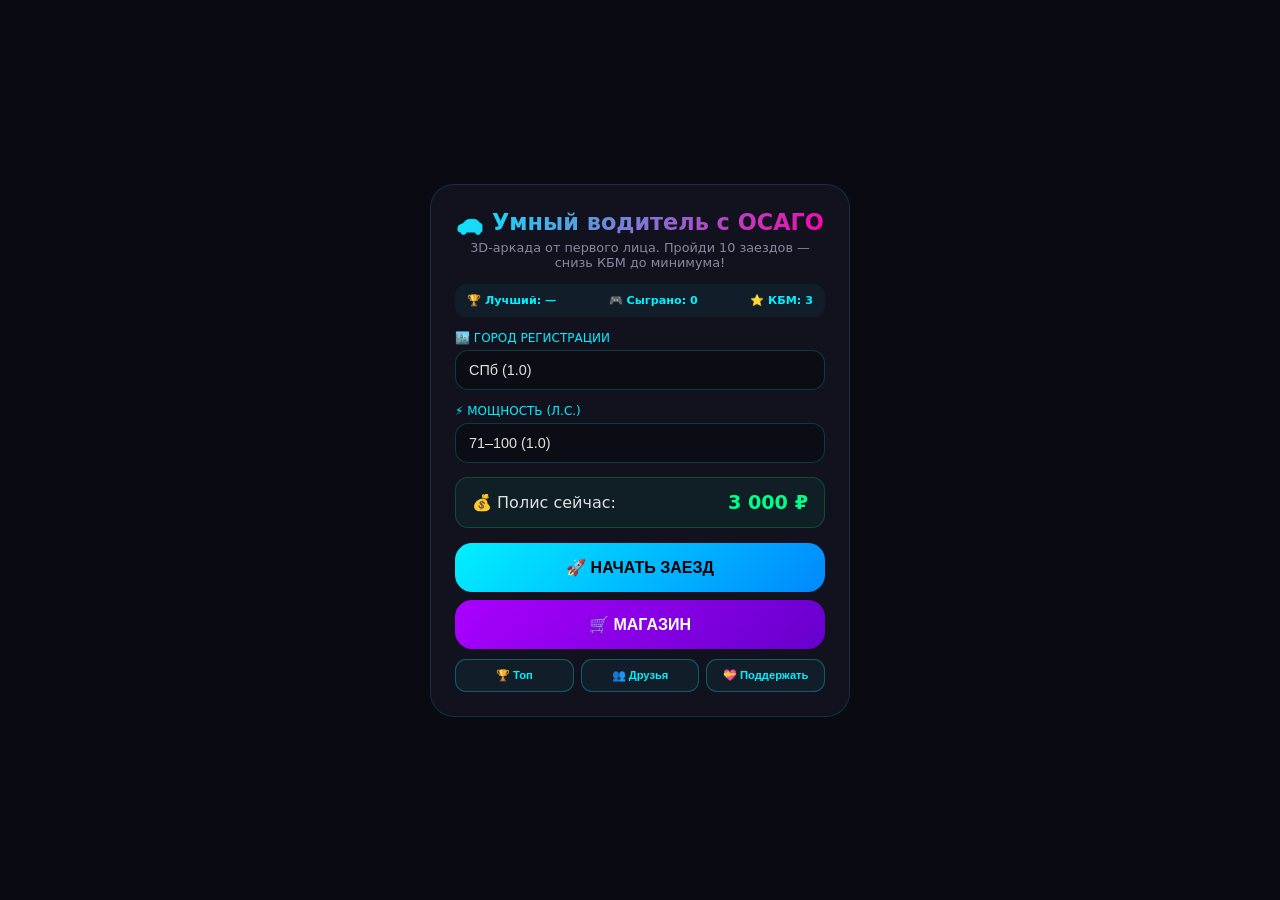
==== index.html @ 41142e30 "Add files via upload" ====
<!DOCTYPE html>
<html lang="ru">
<head>
<meta charset="UTF-8">
<meta name="viewport" content="width=device-width, initial-scale=1.0, maximum-scale=1.0, user-scalable=no">
<meta name="description" content="Умный водитель с ОСАГО — 3D-аркада про вождение. Снизь КБМ до минимума за 10 заездов!">
<meta name="theme-color" content="#0a0a12">
<title>Умный водитель с ОСАГО</title>

<!-- YaGames SDK -->
<script src="https://yandex.ru/games/sdk/v2"></script>

<style>
* { margin:0; padding:0; box-sizing:border-box; -webkit-tap-highlight-color:transparent; }
html, body { width:100%; height:100%; overflow:hidden; background:#0a0a12; color:#e0e0e0; font-family:'Segoe UI',system-ui,sans-serif; touch-action:none; user-select:none; }
.screen { position:fixed; top:0; left:0; width:100%; height:100%; display:none; flex-direction:column; align-items:center; justify-content:center; padding:20px; z-index:1; }
.screen.active { display:flex; }

/* Загрузка */
#screen-loading { background:#0a0a12; z-index:999; }
.load-box { text-align:center; }
.load-car { font-size:4rem; margin-bottom:15px; animation:carBounce 1s ease infinite; }
@keyframes carBounce { 0%,100%{transform:translateY(0);} 50%{transform:translateY(-15px);} }
.load-box h2 { font-size:1.5rem; margin-bottom:20px; background:linear-gradient(135deg,#00f0ff,#ff00aa); -webkit-background-clip:text; -webkit-text-fill-color:transparent; }
.load-bar { width:220px; height:4px; background:rgba(255,255,255,0.1); border-radius:2px; margin:0 auto 12px; overflow:hidden; }
.load-fill { width:0%; height:100%; background:linear-gradient(90deg,#00f0ff,#ff00aa); border-radius:2px; animation:loadFill 2s ease forwards; }
@keyframes loadFill { to { width:100%; } }

/* Форма */
.form-box { width:100%; max-width:420px; background:#12121f; border-radius:24px; padding:24px; border:1px solid rgba(0,240,255,0.15); }
.form-box h1 { font-size:1.4rem; text-align:center; margin-bottom:4px; background:linear-gradient(135deg,#00f0ff,#ff00aa); -webkit-background-clip:text; -webkit-text-fill-color:transparent; }
.form-sub { text-align:center; color:#8888a0; font-size:0.8rem; margin-bottom:14px; }
.stats-row { display:flex; justify-content:space-between; padding:10px 12px; background:rgba(0,240,255,0.05); border-radius:12px; margin-bottom:14px; font-size:0.7rem; color:#8888a0; }
.stats-row span { color:#00f0ff; font-weight:600; }
.input-group { margin-bottom:14px; }
.input-group label { display:block; font-size:0.75rem; color:#00f0ff; margin-bottom:5px; font-weight:500; text-transform:uppercase; }
.input-group select { width:100%; padding:11px 13px; border-radius:13px; border:1px solid rgba(0,240,255,0.2); background:rgba(0,0,0,0.3); color:#e0e0e0; font-size:0.9rem; outline:none; appearance:none; cursor:pointer; }
.input-group select:focus { border-color:#00f0ff; box-shadow:0 0 12px rgba(0,240,255,0.15); }
.price-box { display:flex; justify-content:space-between; align-items:center; padding:13px 16px; background:rgba(0,255,136,0.06); border:1px solid rgba(0,255,136,0.2); border-radius:13px; margin-bottom:15px; }
#preview-price { font-size:1.2rem; font-weight:700; color:#00ff88; }
.btn-cyber { width:100%; padding:15px 18px; border:none; border-radius:17px; background:linear-gradient(135deg,#00f0ff,#0088ff); color:#000; font-size:1rem; font-weight:700; text-transform:uppercase; cursor:pointer; transition:transform 0.2s,box-shadow 0.2s; }
.btn-cyber:hover { transform:translateY(-2px); box-shadow:0 8px 25px rgba(0,240,255,0.3); }
.btn-cyber:active { transform:translateY(0); }
.btn-sec { background:linear-gradient(135deg,#aa00ff,#6600cc) !important; color:#fff !important; margin-top:8px; }
.btn-pink { background:linear-gradient(135deg,#ff00aa,#cc0088) !important; color:#fff !important; margin-top:8px; }
.btn-green { background:linear-gradient(135deg,#00ff88,#008844) !important; color:#000 !important; margin-top:8px; }
.form-btns { display:flex; gap:7px; margin-top:10px; }
.btn-sm { flex:1; padding:9px 10px; border:1px solid rgba(0,240,255,0.3); border-radius:11px; background:rgba(0,240,255,0.05); color:#00f0ff; font-size:0.7rem; font-weight:600; cursor:pointer; }

/* Игра */
#screen-game { padding:0; justify-content:flex-start; background:#0a0a12; }
#game-canvas { position:absolute; top:0; left:0; width:100%; height:100%; z-index:1; }
.hud { position:absolute; top:0; left:0; width:100%; height:100%; z-index:10; pointer-events:none; }
.hud-top { position:absolute; top:0; left:0; width:100%; display:flex; justify-content:space-around; padding:10px 5px; background:rgba(10,10,18,0.85); border-bottom:1px solid rgba(0,240,255,0.15); pointer-events:auto; }
.hud-item { display:flex; flex-direction:column; align-items:center; gap:2px; }
.hud-label { font-size:0.55rem; color:#8888a0; text-transform:uppercase; }
.hud-value { font-size:0.95rem; font-weight:700; color:#00f0ff; }
.hud-value.danger { color:#ff3333; animation:pulseRed 1s ease infinite; }
.hud-value.warning { color:#ff8800; }
@keyframes pulseRed { 0%,100%{opacity:1;} 50%{opacity:0.6;} }

/* Руль */
#steering-wheel { position:absolute; bottom:10px; left:50%; transform:translateX(-50%); width:170px; height:170px; z-index:15; pointer-events:none; filter:drop-shadow(0 4px 15px rgba(0,0,0,0.7)); transition:transform 0.15s ease-out; }
@media (max-height:700px) { #steering-wheel { width:130px; height:130px; bottom:5px; } }
@media (max-height:600px) { #steering-wheel { width:100px; height:100px; bottom:2px; } }

.touch-zone { position:absolute; top:0; width:50%; height:100%; z-index:12; cursor:pointer; }
#touch-left { left:0; }
#touch-right { right:0; }

/* Мобильное управление газ/тормоз */
.mobile-controls { position:absolute; bottom:20px; width:100%; display:flex; justify-content:space-between; padding:0 20px; z-index:14; pointer-events:none; }
.mobile-btn { width:80px; height:80px; border-radius:50%; background:rgba(0,240,255,0.15); border:2px solid rgba(0,240,255,0.4); color:#00f0ff; font-size:2rem; display:flex; align-items:center; justify-content:center; pointer-events:auto; user-select:none; }
.mobile-btn:active { background:rgba(0,240,255,0.3); transform:scale(0.95); }
#btn-brake { border-color:rgba(255,51,51,0.4); color:#ff3333; background:rgba(255,51,51,0.15); }
#btn-brake:active { background:rgba(255,51,51,0.3); }
@media (min-width:768px) { .mobile-controls { display:none; } }

/* Пауза */
.pause-box { width:100%; max-width:300px; background:#12121f; border-radius:24px; padding:36px 28px; text-align:center; border:1px solid rgba(0,240,255,0.2); }
.pause-box h2 { font-size:1.8rem; color:#ffee00; margin-bottom:8px; }
.pause-box p { color:#8888a0; margin-bottom:24px; font-size:0.9rem; }

/* Результат */
#screen-result { padding:16px; overflow-y:auto; -webkit-overflow-scrolling:touch; }
.result-box { width:100%; max-width:420px; text-align:center; padding-bottom:20px; }
.result-box h2 { font-size:1.5rem; margin-bottom:14px; background:linear-gradient(135deg,#00f0ff,#00ff88); -webkit-background-clip:text; -webkit-text-fill-color:transparent; }
.result-card { background:#12121f; border:1px solid rgba(0,240,255,0.12); border-radius:17px; padding:16px; margin-bottom:14px; }
.result-row { display:flex; justify-content:space-between; padding:9px 0; border-bottom:1px solid rgba(255,255,255,0.04); font-size:0.88rem; }
.result-row:last-child { border-bottom:none; }
.result-row.hl { background:rgba(0,255,136,0.06); margin:5px -8px; padding:11px 8px; border-radius:9px; font-weight:700; }
.result-msg { color:#8888a0; margin-bottom:18px; line-height:1.5; font-size:0.88rem; }

/* Оверлей аварии */
#crash-overlay { position:fixed; top:0; left:0; width:100%; height:100%; background:rgba(255,0,0,0.25); display:none; align-items:center; justify-content:center; z-index:100; animation:crashFlash 0.4s ease; }
#crash-overlay.active { display:flex; }
@keyframes crashFlash { 0%{background:rgba(255,0,0,0.6);} 100%{background:rgba(255,0,0,0.25);} }
.crash-box { background:#12121f; border:2px solid #ff3333; border-radius:24px; padding:26px 34px; text-align:center; }
.crash-icon { font-size:3.5rem; display:block; margin-bottom:8px; }

/* Магазин */
.shop-box { width:100%; max-width:440px; background:#12121f; border-radius:24px; padding:22px; border:1px solid rgba(0,240,255,0.15); }
.shop-box h2 { font-size:1.3rem; text-align:center; margin-bottom:14px; color:#00f0ff; }
.shop-item { display:flex; align-items:center; gap:12px; padding:11px; background:rgba(255,255,255,0.03); border-radius:13px; margin-bottom:9px; border:1px solid rgba(255,255,255,0.05); }
.shop-item-icon { font-size:1.8rem; }
.shop-item-info { flex:1; }
.shop-item-name { font-weight:600; font-size:0.9rem; }
.shop-item-desc { font-size:0.72rem; color:#8888a0; margin-top:2px; }
.shop-item-price { font-weight:700; color:#00ff88; font-size:0.95rem; white-space:nowrap; }

/* Карточка тачки с фото */
.car-card { background:rgba(255,255,255,0.03); border-radius:16px; padding:14px; margin-bottom:12px; border:1px solid rgba(255,255,255,0.06); }
.car-card h3 { font-size:1rem; margin-bottom:8px; color:#00f0ff; }
.car-photos { display:flex; gap:6px; margin-bottom:10px; overflow-x:auto; }
.car-photo { width:80px; height:55px; background:#1a1a2e; border-radius:8px; object-fit:cover; border:1px solid rgba(0,240,255,0.15); flex-shrink:0; }
.car-photo.placeholder { display:flex; align-items:center; justify-content:center; color:#555; font-size:0.6rem; text-align:center; padding:4px; }
.car-buy-row { display:flex; justify-content:space-between; align-items:center; }
.car-price { font-weight:700; color:#00ff88; font-size:1.1rem; }

/* VIP */
.vip-banner { background:linear-gradient(135deg,rgba(255,215,0,0.1),rgba(255,0,170,0.1)); border:1px solid rgba(255,215,0,0.3); border-radius:14px; padding:14px; margin-bottom:12px; text-align:center; }
.vip-banner h3 { color:#ffd700; font-size:1.1rem; margin-bottom:4px; }
.vip-banner p { color:#8888a0; font-size:0.75rem; margin-bottom:10px; }
.vip-price { font-size:1.3rem; font-weight:700; color:#ffd700; }

/* Toast */
@keyframes toastIn { from{opacity:0;transform:translateX(-50%) translateY(20px);} to{opacity:1;transform:translateX(-50%) translateY(0);} }
</style>
</head>
<body>

<!-- Загрузка -->
<div id="screen-loading" class="screen active">
  <div class="load-box">
    <div class="load-car">🚗</div>
    <h2>Умный водитель с ОСАГО</h2>
    <div class="load-bar"><div class="load-fill"></div></div>
    <div style="color:#8888a0;font-size:0.85rem;">Загрузка 3D-движка...</div>
  </div>
</div>

<!-- Форма -->
<div id="screen-form" class="screen">
  <div class="form-box">
    <h1>🚗 Умный водитель с ОСАГО</h1>
    <p class="form-sub">3D-аркада от первого лица. Пройди 10 заездов — снизь КБМ до минимума!</p>
    <div class="stats-row">
      <span>🏆 Лучший: <span id="stat-best">—</span></span>
      <span>🎮 Сыграно: <span id="stat-games">0</span></span>
      <span>⭐ КБМ: <span id="stat-kbm">3</span></span>
    </div>
    <div class="input-group">
      <label>🏙️ Город регистрации</label>
      <select id="city"><option value="0.8">Москва (0.8)</option><option value="1.0" selected>СПб (1.0)</option><option value="1.2">Екб (1.2)</option><option value="1.5">Другой (1.5)</option></select>
    </div>
    <div class="input-group">
      <label>⚡ Мощность (л.с.)</label>
      <select id="power"><option value="0.6">до 50 (0.6)</option><option value="0.9">51–70 (0.9)</option><option value="1.0" selected>71–100 (1.0)</option><option value="1.2">101–150 (1.2)</option><option value="1.6">200+ (1.6)</option></select>
    </div>
    <div class="price-box"><span>💰 Полис сейчас:</span><span id="preview-price">—</span></div>
    <button id="btn-start" class="btn-cyber">🚀 Начать заезд</button>
    <button id="btn-shop" class="btn-cyber btn-sec">🛒 Магазин</button>
    <div class="form-btns">
      <button id="btn-leaderboard" class="btn-sm">🏆 Топ</button>
      <button id="btn-invite" class="btn-sm">👥 Друзья</button>
      <button id="btn-donate" class="btn-sm">💝 Поддержать</button>
    </div>
  </div>
</div>

<!-- Игра -->
<div id="screen-game" class="screen">
  <canvas id="game-canvas"></canvas>
  <div class="hud">
    <div class="hud-top">
      <div class="hud-item"><span class="hud-label">Полис</span><span id="hud-price" class="hud-value">—</span></div>
      <div class="hud-item"><span class="hud-label">Аварии</span><span id="hud-crashes" class="hud-value">0</span></div>
      <div class="hud-item"><span class="hud-label">Класс</span><span id="hud-class" class="hud-value">3</span></div>
      <div class="hud-item"><span class="hud-label">Заезд</span><span id="hud-lap" class="hud-value">1/10</span></div>
      <div class="hud-item"><span class="hud-label">До финиша</span><span id="hud-dist" class="hud-value">1000м</span></div>
    </div>
  </div>
  <svg id="steering-wheel" viewBox="0 0 200 200">
    <defs><filter id="wheelShadow" x="-20%" y="-20%" width="140%" height="140%"><feDropShadow dx="0" dy="4" stdDeviation="6" flood-color="#000" flood-opacity="0.6"/></filter></defs>
    <g id="wheel-group" transform="translate(100,100)">
      <circle cx="0" cy="0" r="90" fill="none" stroke="#1a1a2e" stroke-width="18" filter="url(#wheelShadow)"/>
      <circle cx="0" cy="0" r="90" fill="none" stroke="#2a2a3e" stroke-width="14"/>
      <circle cx="0" cy="0" r="90" fill="none" stroke="#3a3a4e" stroke-width="2" stroke-dasharray="8 6"/>
      <circle cx="0" cy="0" r="35" fill="#1a1a2e" stroke="#3a3a4e" stroke-width="2"/>
      <rect x="-6" y="-90" width="12" height="35" rx="4" fill="#ff3333"/>
      <rect x="-6" y="55" width="12" height="35" rx="4" fill="#00ff88"/>
      <line x1="0" y1="-55" x2="0" y2="-20" stroke="#555" stroke-width="3"/>
      <line x1="0" y1="20" x2="0" y2="55" stroke="#555" stroke-width="3"/>
      <circle cx="0" cy="0" r="8" fill="#00f0ff"/>
    </g>
  </svg>
  <div id="touch-left" class="touch-zone"></div>
  <div id="touch-right" class="touch-zone"></div>
  
  <!-- Мобильное управление газ/тормоз -->
  <div class="mobile-controls">
    <div id="btn-brake" class="mobile-btn">🛑</div>
    <div id="btn-gas" class="mobile-btn">🚀</div>
  </div>
</div>

<!-- Пауза -->
<div id="screen-pause" class="screen">
  <div class="pause-box">
    <h2>⏸️ Пауза</h2>
    <p>Заезд приостановлен</p>
    <button id="btn-resume" class="btn-cyber">▶ Продолжить</button>
    <button id="btn-quit" class="btn-cyber btn-sec">🏠 В меню</button>
  </div>
</div>

<!-- Результат -->
<div id="screen-result" class="screen">
  <div class="result-box">
    <h2>🏁 Заезд окончен!</h2>
    <div class="result-card">
      <div class="result-row"><span>Начальная стоимость:</span><span id="res-start">—</span></div>
      <div class="result-row"><span>Аварий:</span><span id="res-crashes">—</span></div>
      <div class="result-row"><span>Итоговый класс:</span><span id="res-class">—</span></div>
      <div class="result-row hl"><span>Итоговый полис:</span><span id="res-price">—</span></div>
      <div class="result-row"><span>Ранг:</span><span id="res-rank">—</span></div>
    </div>
    <p id="res-msg" class="result-msg"></p>
    <div class="result-card" style="margin-bottom:12px;">
      <div class="result-row"><span>🏆 Лучший результат:</span><span id="res-best">—</span></div>
      <div class="result-row"><span>🎮 Заездов всего:</span><span id="res-total">—</span></div>
      <div class="result-row"><span>⭐ Текущий КБМ:</span><span id="res-kbm">—</span></div>
    </div>
    <button id="btn-next" class="btn-cyber">🚀 Следующий заезд</button>
    <button id="btn-menu" class="btn-cyber btn-sec">🏠 В меню</button>
    <button id="btn-share" class="btn-cyber btn-pink">📤 Поделиться</button>
  </div>
</div>

<!-- Магазин -->
<div id="screen-shop" class="screen">
  <div class="shop-box">
    <h2>🛒 Магазин</h2>

    <!-- Бусты -->
    <div class="shop-item">
      <span class="shop-item-icon">🛡️</span>
      <div class="shop-item-info"><div class="shop-item-name">Безаварийный режим</div><div class="shop-item-desc">30 сек неуязвимости в начале заезда</div></div>
      <span class="shop-item-price">50₽</span>
    </div>
    <div class="shop-item">
      <span class="shop-item-icon">🔄</span>
      <div class="shop-item-info"><div class="shop-item-name">Второй шанс</div><div class="shop-item-desc">Отмени последнюю аварию без рекламы</div></div>
      <span class="shop-item-price">30₽</span>
    </div>

    <!-- Премиум-тачки -->
    <div class="car-card">
      <h3>🏎️ BMW M3 Competition</h3>
      <div class="car-photos">
        <img class="car-photo" src="cars/bmw-m3/side.jpg" alt="BMW сбоку" onerror="this.style.display='none';this.nextElementSibling.style.display='flex'">
        <div class="car-photo placeholder" style="display:none">Фото 1<br>сбоку</div>
        <img class="car-photo" src="cars/bmw-m3/rear.jpg" alt="BMW сзади" onerror="this.style.display='none';this.nextElementSibling.style.display='flex'">
        <div class="car-photo placeholder" style="display:none">Фото 2<br>сзади</div>
        <img class="car-photo" src="cars/bmw-m3/interior.jpg" alt="BMW салон" onerror="this.style.display='none';this.nextElementSibling.style.display='flex'">
        <div class="car-photo placeholder" style="display:none">Фото 3<br>салон</div>
        <img class="car-photo" src="cars/bmw-m3/dash.jpg" alt="BMW приборка" onerror="this.style.display='none';this.nextElementSibling.style.display='flex'">
        <div class="car-photo placeholder" style="display:none">Фото 4<br>приборка</div>
      </div>
      <div class="car-buy-row">
        <span style="color:#8888a0;font-size:0.75rem;">Спортивная приборка</span>
        <span class="car-price">30₽</span>
      </div>
    </div>

    <div class="car-card">
      <h3>🚙 Haval Jolion</h3>
      <div class="car-photos">
        <img class="car-photo" src="cars/haval-jolion/side.jpg" alt="Haval сбоку" onerror="this.style.display='none';this.nextElementSibling.style.display='flex'">
        <div class="car-photo placeholder" style="display:none">Фото 1<br>сбоку</div>
        <img class="car-photo" src="cars/haval-jolion/rear.jpg" alt="Haval сзади" onerror="this.style.display='none';this.nextElementSibling.style.display='flex'">
        <div class="car-photo placeholder" style="display:none">Фото 2<br>сзади</div>
        <img class="car-photo" src="cars/haval-jolion/interior.jpg" alt="Haval салон" onerror="this.style.display='none';this.nextElementSibling.style.display='flex'">
        <div class="car-photo placeholder" style="display:none">Фото 3<br>салон</div>
        <img class="car-photo" src="cars/haval-jolion/dash.jpg" alt="Haval приборка" onerror="this.style.display='none';this.nextElementSibling.style.display='flex'">
        <div class="car-photo placeholder" style="display:none">Фото 4<br>приборка</div>
      </div>
      <div class="car-buy-row">
        <span style="color:#8888a0;font-size:0.75rem;">Внедорожный стиль</span>
        <span class="car-price">60₽</span>
      </div>
    </div>

    <div class="car-card">
      <h3>🚐 Toyota Sequoia</h3>
      <div class="car-photos">
        <img class="car-photo" src="cars/toyota-sequoia/side.jpg" alt="Toyota сбоку" onerror="this.style.display='none';this.nextElementSibling.style.display='flex'">
        <div class="car-photo placeholder" style="display:none">Фото 1<br>сбоку</div>
        <img class="car-photo" src="cars/toyota-sequoia/rear.jpg" alt="Toyota сзади" onerror="this.style.display='none';this.nextElementSibling.style.display='flex'">
        <div class="car-photo placeholder" style="display:none">Фото 2<br>сзади</div>
        <img class="car-photo" src="cars/toyota-sequoia/interior.jpg" alt="Toyota салон" onerror="this.style.display='none';this.nextElementSibling.style.display='flex'">
        <div class="car-photo placeholder" style="display:none">Фото 3<br>салон</div>
        <img class="car-photo" src="cars/toyota-sequoia/dash.jpg" alt="Toyota приборка" onerror="this.style.display='none';this.nextElementSibling.style.display='flex'">
        <div class="car-photo placeholder" style="display:none">Фото 4<br>приборка</div>
      </div>
      <div class="car-buy-row">
        <span style="color:#8888a0;font-size:0.75rem;">Премиум-внедорожник</span>
        <span class="car-price">100₽</span>
      </div>
    </div>

    <!-- VIP -->
    <div class="vip-banner">
      <h3>👑 VIP-подписка</h3>
      <p>Все тачки + без рекламы + ежедневный бонус</p>
      <span class="vip-price">150₽ / мес</span>
    </div>

    <button id="btn-shop-back" class="btn-cyber btn-sec">🔙 Назад</button>
  </div>
</div>

<!-- Оверлей аварии -->
<div id="crash-overlay">
  <div class="crash-box">
    <span class="crash-icon">💥</span>
    <h3 style="color:#ff3333;margin-bottom:6px;">Авария!</h3>
    <p style="color:#8888a0;font-size:0.85rem;">КБМ повышен, полис дороже</p>
  </div>
</div>

<script src="game3d.js"></script>
</body>
</html>
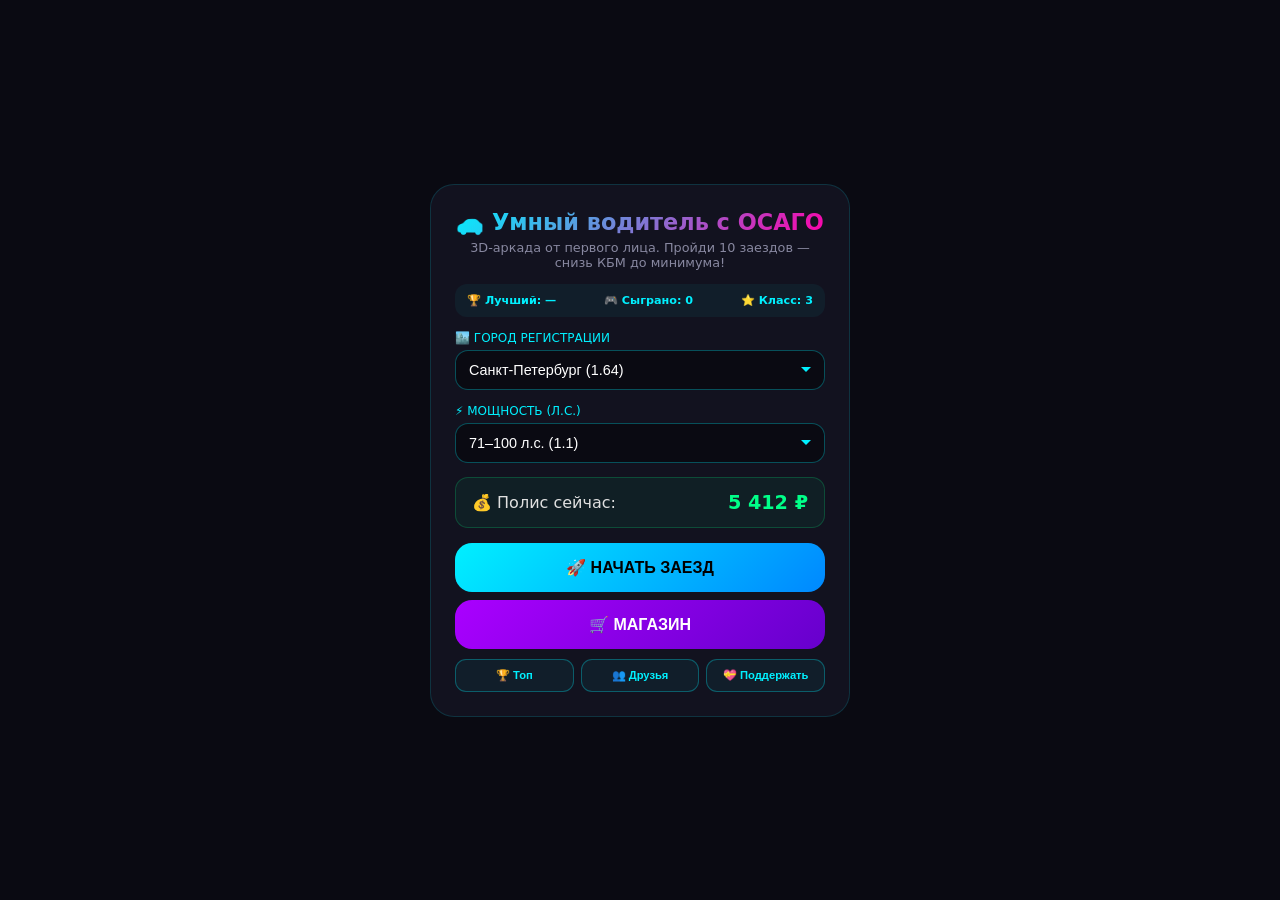
==== commit e34b0da7: "Add files via upload" ====
--- a/index.html
+++ b/index.html
@@ -1,334 +1,378 @@
-<!DOCTYPE html>
-<html lang="ru">
-<head>
-<meta charset="UTF-8">
-<meta name="viewport" content="width=device-width, initial-scale=1.0, maximum-scale=1.0, user-scalable=no">
-<meta name="description" content="Умный водитель с ОСАГО — 3D-аркада про вождение. Снизь КБМ до минимума за 10 заездов!">
-<meta name="theme-color" content="#0a0a12">
-<title>Умный водитель с ОСАГО</title>
-
-<!-- YaGames SDK -->
-<script src="https://yandex.ru/games/sdk/v2"></script>
-
-<style>
-* { margin:0; padding:0; box-sizing:border-box; -webkit-tap-highlight-color:transparent; }
-html, body { width:100%; height:100%; overflow:hidden; background:#0a0a12; color:#e0e0e0; font-family:'Segoe UI',system-ui,sans-serif; touch-action:none; user-select:none; }
-.screen { position:fixed; top:0; left:0; width:100%; height:100%; display:none; flex-direction:column; align-items:center; justify-content:center; padding:20px; z-index:1; }
-.screen.active { display:flex; }
-
-/* Загрузка */
-#screen-loading { background:#0a0a12; z-index:999; }
-.load-box { text-align:center; }
-.load-car { font-size:4rem; margin-bottom:15px; animation:carBounce 1s ease infinite; }
-@keyframes carBounce { 0%,100%{transform:translateY(0);} 50%{transform:translateY(-15px);} }
-.load-box h2 { font-size:1.5rem; margin-bottom:20px; background:linear-gradient(135deg,#00f0ff,#ff00aa); -webkit-background-clip:text; -webkit-text-fill-color:transparent; }
-.load-bar { width:220px; height:4px; background:rgba(255,255,255,0.1); border-radius:2px; margin:0 auto 12px; overflow:hidden; }
-.load-fill { width:0%; height:100%; background:linear-gradient(90deg,#00f0ff,#ff00aa); border-radius:2px; animation:loadFill 2s ease forwards; }
-@keyframes loadFill { to { width:100%; } }
-
-/* Форма */
-.form-box { width:100%; max-width:420px; background:#12121f; border-radius:24px; padding:24px; border:1px solid rgba(0,240,255,0.15); }
-.form-box h1 { font-size:1.4rem; text-align:center; margin-bottom:4px; background:linear-gradient(135deg,#00f0ff,#ff00aa); -webkit-background-clip:text; -webkit-text-fill-color:transparent; }
-.form-sub { text-align:center; color:#8888a0; font-size:0.8rem; margin-bottom:14px; }
-.stats-row { display:flex; justify-content:space-between; padding:10px 12px; background:rgba(0,240,255,0.05); border-radius:12px; margin-bottom:14px; font-size:0.7rem; color:#8888a0; }
-.stats-row span { color:#00f0ff; font-weight:600; }
-.input-group { margin-bottom:14px; }
-.input-group label { display:block; font-size:0.75rem; color:#00f0ff; margin-bottom:5px; font-weight:500; text-transform:uppercase; }
-.input-group select { width:100%; padding:11px 13px; border-radius:13px; border:1px solid rgba(0,240,255,0.2); background:rgba(0,0,0,0.3); color:#e0e0e0; font-size:0.9rem; outline:none; appearance:none; cursor:pointer; }
-.input-group select:focus { border-color:#00f0ff; box-shadow:0 0 12px rgba(0,240,255,0.15); }
-.price-box { display:flex; justify-content:space-between; align-items:center; padding:13px 16px; background:rgba(0,255,136,0.06); border:1px solid rgba(0,255,136,0.2); border-radius:13px; margin-bottom:15px; }
-#preview-price { font-size:1.2rem; font-weight:700; color:#00ff88; }
-.btn-cyber { width:100%; padding:15px 18px; border:none; border-radius:17px; background:linear-gradient(135deg,#00f0ff,#0088ff); color:#000; font-size:1rem; font-weight:700; text-transform:uppercase; cursor:pointer; transition:transform 0.2s,box-shadow 0.2s; }
-.btn-cyber:hover { transform:translateY(-2px); box-shadow:0 8px 25px rgba(0,240,255,0.3); }
-.btn-cyber:active { transform:translateY(0); }
-.btn-sec { background:linear-gradient(135deg,#aa00ff,#6600cc) !important; color:#fff !important; margin-top:8px; }
-.btn-pink { background:linear-gradient(135deg,#ff00aa,#cc0088) !important; color:#fff !important; margin-top:8px; }
-.btn-green { background:linear-gradient(135deg,#00ff88,#008844) !important; color:#000 !important; margin-top:8px; }
-.form-btns { display:flex; gap:7px; margin-top:10px; }
-.btn-sm { flex:1; padding:9px 10px; border:1px solid rgba(0,240,255,0.3); border-radius:11px; background:rgba(0,240,255,0.05); color:#00f0ff; font-size:0.7rem; font-weight:600; cursor:pointer; }
-
-/* Игра */
-#screen-game { padding:0; justify-content:flex-start; background:#0a0a12; }
-#game-canvas { position:absolute; top:0; left:0; width:100%; height:100%; z-index:1; }
-.hud { position:absolute; top:0; left:0; width:100%; height:100%; z-index:10; pointer-events:none; }
-.hud-top { position:absolute; top:0; left:0; width:100%; display:flex; justify-content:space-around; padding:10px 5px; background:rgba(10,10,18,0.85); border-bottom:1px solid rgba(0,240,255,0.15); pointer-events:auto; }
-.hud-item { display:flex; flex-direction:column; align-items:center; gap:2px; }
-.hud-label { font-size:0.55rem; color:#8888a0; text-transform:uppercase; }
-.hud-value { font-size:0.95rem; font-weight:700; color:#00f0ff; }
-.hud-value.danger { color:#ff3333; animation:pulseRed 1s ease infinite; }
-.hud-value.warning { color:#ff8800; }
-@keyframes pulseRed { 0%,100%{opacity:1;} 50%{opacity:0.6;} }
-
-/* Руль */
-#steering-wheel { position:absolute; bottom:10px; left:50%; transform:translateX(-50%); width:170px; height:170px; z-index:15; pointer-events:none; filter:drop-shadow(0 4px 15px rgba(0,0,0,0.7)); transition:transform 0.15s ease-out; }
-@media (max-height:700px) { #steering-wheel { width:130px; height:130px; bottom:5px; } }
-@media (max-height:600px) { #steering-wheel { width:100px; height:100px; bottom:2px; } }
-
-.touch-zone { position:absolute; top:0; width:50%; height:100%; z-index:12; cursor:pointer; }
-#touch-left { left:0; }
-#touch-right { right:0; }
-
-/* Мобильное управление газ/тормоз */
-.mobile-controls { position:absolute; bottom:20px; width:100%; display:flex; justify-content:space-between; padding:0 20px; z-index:14; pointer-events:none; }
-.mobile-btn { width:80px; height:80px; border-radius:50%; background:rgba(0,240,255,0.15); border:2px solid rgba(0,240,255,0.4); color:#00f0ff; font-size:2rem; display:flex; align-items:center; justify-content:center; pointer-events:auto; user-select:none; }
-.mobile-btn:active { background:rgba(0,240,255,0.3); transform:scale(0.95); }
-#btn-brake { border-color:rgba(255,51,51,0.4); color:#ff3333; background:rgba(255,51,51,0.15); }
-#btn-brake:active { background:rgba(255,51,51,0.3); }
-@media (min-width:768px) { .mobile-controls { display:none; } }
-
-/* Пауза */
-.pause-box { width:100%; max-width:300px; background:#12121f; border-radius:24px; padding:36px 28px; text-align:center; border:1px solid rgba(0,240,255,0.2); }
-.pause-box h2 { font-size:1.8rem; color:#ffee00; margin-bottom:8px; }
-.pause-box p { color:#8888a0; margin-bottom:24px; font-size:0.9rem; }
-
-/* Результат */
-#screen-result { padding:16px; overflow-y:auto; -webkit-overflow-scrolling:touch; }
-.result-box { width:100%; max-width:420px; text-align:center; padding-bottom:20px; }
-.result-box h2 { font-size:1.5rem; margin-bottom:14px; background:linear-gradient(135deg,#00f0ff,#00ff88); -webkit-background-clip:text; -webkit-text-fill-color:transparent; }
-.result-card { background:#12121f; border:1px solid rgba(0,240,255,0.12); border-radius:17px; padding:16px; margin-bottom:14px; }
-.result-row { display:flex; justify-content:space-between; padding:9px 0; border-bottom:1px solid rgba(255,255,255,0.04); font-size:0.88rem; }
-.result-row:last-child { border-bottom:none; }
-.result-row.hl { background:rgba(0,255,136,0.06); margin:5px -8px; padding:11px 8px; border-radius:9px; font-weight:700; }
-.result-msg { color:#8888a0; margin-bottom:18px; line-height:1.5; font-size:0.88rem; }
-
-/* Оверлей аварии */
-#crash-overlay { position:fixed; top:0; left:0; width:100%; height:100%; background:rgba(255,0,0,0.25); display:none; align-items:center; justify-content:center; z-index:100; animation:crashFlash 0.4s ease; }
-#crash-overlay.active { display:flex; }
-@keyframes crashFlash { 0%{background:rgba(255,0,0,0.6);} 100%{background:rgba(255,0,0,0.25);} }
-.crash-box { background:#12121f; border:2px solid #ff3333; border-radius:24px; padding:26px 34px; text-align:center; }
-.crash-icon { font-size:3.5rem; display:block; margin-bottom:8px; }
-
-/* Магазин */
-.shop-box { width:100%; max-width:440px; background:#12121f; border-radius:24px; padding:22px; border:1px solid rgba(0,240,255,0.15); }
-.shop-box h2 { font-size:1.3rem; text-align:center; margin-bottom:14px; color:#00f0ff; }
-.shop-item { display:flex; align-items:center; gap:12px; padding:11px; background:rgba(255,255,255,0.03); border-radius:13px; margin-bottom:9px; border:1px solid rgba(255,255,255,0.05); }
-.shop-item-icon { font-size:1.8rem; }
-.shop-item-info { flex:1; }
-.shop-item-name { font-weight:600; font-size:0.9rem; }
-.shop-item-desc { font-size:0.72rem; color:#8888a0; margin-top:2px; }
-.shop-item-price { font-weight:700; color:#00ff88; font-size:0.95rem; white-space:nowrap; }
-
-/* Карточка тачки с фото */
-.car-card { background:rgba(255,255,255,0.03); border-radius:16px; padding:14px; margin-bottom:12px; border:1px solid rgba(255,255,255,0.06); }
-.car-card h3 { font-size:1rem; margin-bottom:8px; color:#00f0ff; }
-.car-photos { display:flex; gap:6px; margin-bottom:10px; overflow-x:auto; }
-.car-photo { width:80px; height:55px; background:#1a1a2e; border-radius:8px; object-fit:cover; border:1px solid rgba(0,240,255,0.15); flex-shrink:0; }
-.car-photo.placeholder { display:flex; align-items:center; justify-content:center; color:#555; font-size:0.6rem; text-align:center; padding:4px; }
-.car-buy-row { display:flex; justify-content:space-between; align-items:center; }
-.car-price { font-weight:700; color:#00ff88; font-size:1.1rem; }
-
-/* VIP */
-.vip-banner { background:linear-gradient(135deg,rgba(255,215,0,0.1),rgba(255,0,170,0.1)); border:1px solid rgba(255,215,0,0.3); border-radius:14px; padding:14px; margin-bottom:12px; text-align:center; }
-.vip-banner h3 { color:#ffd700; font-size:1.1rem; margin-bottom:4px; }
-.vip-banner p { color:#8888a0; font-size:0.75rem; margin-bottom:10px; }
-.vip-price { font-size:1.3rem; font-weight:700; color:#ffd700; }
-
-/* Toast */
-@keyframes toastIn { from{opacity:0;transform:translateX(-50%) translateY(20px);} to{opacity:1;transform:translateX(-50%) translateY(0);} }
-</style>
-</head>
-<body>
-
-<!-- Загрузка -->
-<div id="screen-loading" class="screen active">
-  <div class="load-box">
-    <div class="load-car">🚗</div>
-    <h2>Умный водитель с ОСАГО</h2>
-    <div class="load-bar"><div class="load-fill"></div></div>
-    <div style="color:#8888a0;font-size:0.85rem;">Загрузка 3D-движка...</div>
-  </div>
-</div>
-
-<!-- Форма -->
-<div id="screen-form" class="screen">
-  <div class="form-box">
-    <h1>🚗 Умный водитель с ОСАГО</h1>
-    <p class="form-sub">3D-аркада от первого лица. Пройди 10 заездов — снизь КБМ до минимума!</p>
-    <div class="stats-row">
-      <span>🏆 Лучший: <span id="stat-best">—</span></span>
-      <span>🎮 Сыграно: <span id="stat-games">0</span></span>
-      <span>⭐ КБМ: <span id="stat-kbm">3</span></span>
-    </div>
-    <div class="input-group">
-      <label>🏙️ Город регистрации</label>
-      <select id="city"><option value="0.8">Москва (0.8)</option><option value="1.0" selected>СПб (1.0)</option><option value="1.2">Екб (1.2)</option><option value="1.5">Другой (1.5)</option></select>
-    </div>
-    <div class="input-group">
-      <label>⚡ Мощность (л.с.)</label>
-      <select id="power"><option value="0.6">до 50 (0.6)</option><option value="0.9">51–70 (0.9)</option><option value="1.0" selected>71–100 (1.0)</option><option value="1.2">101–150 (1.2)</option><option value="1.6">200+ (1.6)</option></select>
-    </div>
-    <div class="price-box"><span>💰 Полис сейчас:</span><span id="preview-price">—</span></div>
-    <button id="btn-start" class="btn-cyber">🚀 Начать заезд</button>
-    <button id="btn-shop" class="btn-cyber btn-sec">🛒 Магазин</button>
-    <div class="form-btns">
-      <button id="btn-leaderboard" class="btn-sm">🏆 Топ</button>
-      <button id="btn-invite" class="btn-sm">👥 Друзья</button>
-      <button id="btn-donate" class="btn-sm">💝 Поддержать</button>
-    </div>
-  </div>
-</div>
-
-<!-- Игра -->
-<div id="screen-game" class="screen">
-  <canvas id="game-canvas"></canvas>
-  <div class="hud">
-    <div class="hud-top">
-      <div class="hud-item"><span class="hud-label">Полис</span><span id="hud-price" class="hud-value">—</span></div>
-      <div class="hud-item"><span class="hud-label">Аварии</span><span id="hud-crashes" class="hud-value">0</span></div>
-      <div class="hud-item"><span class="hud-label">Класс</span><span id="hud-class" class="hud-value">3</span></div>
-      <div class="hud-item"><span class="hud-label">Заезд</span><span id="hud-lap" class="hud-value">1/10</span></div>
-      <div class="hud-item"><span class="hud-label">До финиша</span><span id="hud-dist" class="hud-value">1000м</span></div>
-    </div>
-  </div>
-  <svg id="steering-wheel" viewBox="0 0 200 200">
-    <defs><filter id="wheelShadow" x="-20%" y="-20%" width="140%" height="140%"><feDropShadow dx="0" dy="4" stdDeviation="6" flood-color="#000" flood-opacity="0.6"/></filter></defs>
-    <g id="wheel-group" transform="translate(100,100)">
-      <circle cx="0" cy="0" r="90" fill="none" stroke="#1a1a2e" stroke-width="18" filter="url(#wheelShadow)"/>
-      <circle cx="0" cy="0" r="90" fill="none" stroke="#2a2a3e" stroke-width="14"/>
-      <circle cx="0" cy="0" r="90" fill="none" stroke="#3a3a4e" stroke-width="2" stroke-dasharray="8 6"/>
-      <circle cx="0" cy="0" r="35" fill="#1a1a2e" stroke="#3a3a4e" stroke-width="2"/>
-      <rect x="-6" y="-90" width="12" height="35" rx="4" fill="#ff3333"/>
-      <rect x="-6" y="55" width="12" height="35" rx="4" fill="#00ff88"/>
-      <line x1="0" y1="-55" x2="0" y2="-20" stroke="#555" stroke-width="3"/>
-      <line x1="0" y1="20" x2="0" y2="55" stroke="#555" stroke-width="3"/>
-      <circle cx="0" cy="0" r="8" fill="#00f0ff"/>
-    </g>
-  </svg>
-  <div id="touch-left" class="touch-zone"></div>
-  <div id="touch-right" class="touch-zone"></div>
-  
-  <!-- Мобильное управление газ/тормоз -->
-  <div class="mobile-controls">
-    <div id="btn-brake" class="mobile-btn">🛑</div>
-    <div id="btn-gas" class="mobile-btn">🚀</div>
-  </div>
-</div>
-
-<!-- Пауза -->
-<div id="screen-pause" class="screen">
-  <div class="pause-box">
-    <h2>⏸️ Пауза</h2>
-    <p>Заезд приостановлен</p>
-    <button id="btn-resume" class="btn-cyber">▶ Продолжить</button>
-    <button id="btn-quit" class="btn-cyber btn-sec">🏠 В меню</button>
-  </div>
-</div>
-
-<!-- Результат -->
-<div id="screen-result" class="screen">
-  <div class="result-box">
-    <h2>🏁 Заезд окончен!</h2>
-    <div class="result-card">
-      <div class="result-row"><span>Начальная стоимость:</span><span id="res-start">—</span></div>
-      <div class="result-row"><span>Аварий:</span><span id="res-crashes">—</span></div>
-      <div class="result-row"><span>Итоговый класс:</span><span id="res-class">—</span></div>
-      <div class="result-row hl"><span>Итоговый полис:</span><span id="res-price">—</span></div>
-      <div class="result-row"><span>Ранг:</span><span id="res-rank">—</span></div>
-    </div>
-    <p id="res-msg" class="result-msg"></p>
-    <div class="result-card" style="margin-bottom:12px;">
-      <div class="result-row"><span>🏆 Лучший результат:</span><span id="res-best">—</span></div>
-      <div class="result-row"><span>🎮 Заездов всего:</span><span id="res-total">—</span></div>
-      <div class="result-row"><span>⭐ Текущий КБМ:</span><span id="res-kbm">—</span></div>
-    </div>
-    <button id="btn-next" class="btn-cyber">🚀 Следующий заезд</button>
-    <button id="btn-menu" class="btn-cyber btn-sec">🏠 В меню</button>
-    <button id="btn-share" class="btn-cyber btn-pink">📤 Поделиться</button>
-  </div>
-</div>
-
-<!-- Магазин -->
-<div id="screen-shop" class="screen">
-  <div class="shop-box">
-    <h2>🛒 Магазин</h2>
-
-    <!-- Бусты -->
-    <div class="shop-item">
-      <span class="shop-item-icon">🛡️</span>
-      <div class="shop-item-info"><div class="shop-item-name">Безаварийный режим</div><div class="shop-item-desc">30 сек неуязвимости в начале заезда</div></div>
-      <span class="shop-item-price">50₽</span>
-    </div>
-    <div class="shop-item">
-      <span class="shop-item-icon">🔄</span>
-      <div class="shop-item-info"><div class="shop-item-name">Второй шанс</div><div class="shop-item-desc">Отмени последнюю аварию без рекламы</div></div>
-      <span class="shop-item-price">30₽</span>
-    </div>
-
-    <!-- Премиум-тачки -->
-    <div class="car-card">
-      <h3>🏎️ BMW M3 Competition</h3>
-      <div class="car-photos">
-        <img class="car-photo" src="cars/bmw-m3/side.jpg" alt="BMW сбоку" onerror="this.style.display='none';this.nextElementSibling.style.display='flex'">
-        <div class="car-photo placeholder" style="display:none">Фото 1<br>сбоку</div>
-        <img class="car-photo" src="cars/bmw-m3/rear.jpg" alt="BMW сзади" onerror="this.style.display='none';this.nextElementSibling.style.display='flex'">
-        <div class="car-photo placeholder" style="display:none">Фото 2<br>сзади</div>
-        <img class="car-photo" src="cars/bmw-m3/interior.jpg" alt="BMW салон" onerror="this.style.display='none';this.nextElementSibling.style.display='flex'">
-        <div class="car-photo placeholder" style="display:none">Фото 3<br>салон</div>
-        <img class="car-photo" src="cars/bmw-m3/dash.jpg" alt="BMW приборка" onerror="this.style.display='none';this.nextElementSibling.style.display='flex'">
-        <div class="car-photo placeholder" style="display:none">Фото 4<br>приборка</div>
-      </div>
-      <div class="car-buy-row">
-        <span style="color:#8888a0;font-size:0.75rem;">Спортивная приборка</span>
-        <span class="car-price">30₽</span>
-      </div>
-    </div>
-
-    <div class="car-card">
-      <h3>🚙 Haval Jolion</h3>
-      <div class="car-photos">
-        <img class="car-photo" src="cars/haval-jolion/side.jpg" alt="Haval сбоку" onerror="this.style.display='none';this.nextElementSibling.style.display='flex'">
-        <div class="car-photo placeholder" style="display:none">Фото 1<br>сбоку</div>
-        <img class="car-photo" src="cars/haval-jolion/rear.jpg" alt="Haval сзади" onerror="this.style.display='none';this.nextElementSibling.style.display='flex'">
-        <div class="car-photo placeholder" style="display:none">Фото 2<br>сзади</div>
-        <img class="car-photo" src="cars/haval-jolion/interior.jpg" alt="Haval салон" onerror="this.style.display='none';this.nextElementSibling.style.display='flex'">
-        <div class="car-photo placeholder" style="display:none">Фото 3<br>салон</div>
-        <img class="car-photo" src="cars/haval-jolion/dash.jpg" alt="Haval приборка" onerror="this.style.display='none';this.nextElementSibling.style.display='flex'">
-        <div class="car-photo placeholder" style="display:none">Фото 4<br>приборка</div>
-      </div>
-      <div class="car-buy-row">
-        <span style="color:#8888a0;font-size:0.75rem;">Внедорожный стиль</span>
-        <span class="car-price">60₽</span>
-      </div>
-    </div>
-
-    <div class="car-card">
-      <h3>🚐 Toyota Sequoia</h3>
-      <div class="car-photos">
-        <img class="car-photo" src="cars/toyota-sequoia/side.jpg" alt="Toyota сбоку" onerror="this.style.display='none';this.nextElementSibling.style.display='flex'">
-        <div class="car-photo placeholder" style="display:none">Фото 1<br>сбоку</div>
-        <img class="car-photo" src="cars/toyota-sequoia/rear.jpg" alt="Toyota сзади" onerror="this.style.display='none';this.nextElementSibling.style.display='flex'">
-        <div class="car-photo placeholder" style="display:none">Фото 2<br>сзади</div>
-        <img class="car-photo" src="cars/toyota-sequoia/interior.jpg" alt="Toyota салон" onerror="this.style.display='none';this.nextElementSibling.style.display='flex'">
-        <div class="car-photo placeholder" style="display:none">Фото 3<br>салон</div>
-        <img class="car-photo" src="cars/toyota-sequoia/dash.jpg" alt="Toyota приборка" onerror="this.style.display='none';this.nextElementSibling.style.display='flex'">
-        <div class="car-photo placeholder" style="display:none">Фото 4<br>приборка</div>
-      </div>
-      <div class="car-buy-row">
-        <span style="color:#8888a0;font-size:0.75rem;">Премиум-внедорожник</span>
-        <span class="car-price">100₽</span>
-      </div>
-    </div>
-
-    <!-- VIP -->
-    <div class="vip-banner">
-      <h3>👑 VIP-подписка</h3>
-      <p>Все тачки + без рекламы + ежедневный бонус</p>
-      <span class="vip-price">150₽ / мес</span>
-    </div>
-
-    <button id="btn-shop-back" class="btn-cyber btn-sec">🔙 Назад</button>
-  </div>
-</div>
-
-<!-- Оверлей аварии -->
-<div id="crash-overlay">
-  <div class="crash-box">
-    <span class="crash-icon">💥</span>
-    <h3 style="color:#ff3333;margin-bottom:6px;">Авария!</h3>
-    <p style="color:#8888a0;font-size:0.85rem;">КБМ повышен, полис дороже</p>
-  </div>
-</div>
-
-<script src="game3d.js"></script>
-</body>
+<!DOCTYPE html>
+<html lang="ru">
+<head>
+<meta charset="UTF-8">
+<meta name="viewport" content="width=device-width, initial-scale=1.0, maximum-scale=1.0, user-scalable=no">
+<meta name="description" content="Умный водитель с ОСАГО — 3D-аркада про вождение. Снизь КБМ до минимума за 10 заездов!">
+<meta name="theme-color" content="#0a0a12">
+<title>Умный водитель с ОСАГО 3D</title>
+
+<!-- YaGames SDK -->
+<script src="https://yandex.ru/games/sdk/v2"></script>
+
+<style>
+* { margin:0; padding:0; box-sizing:border-box; -webkit-tap-highlight-color:transparent; }
+html, body { width:100%; height:100%; overflow:hidden; background:#0a0a12; color:#e0e0e0; font-family:'Segoe UI',system-ui,sans-serif; touch-action:none; user-select:none; }
+.screen { position:fixed; top:0; left:0; width:100%; height:100%; display:none; flex-direction:column; align-items:center; justify-content:center; padding:20px; z-index:1; }
+.screen.active { display:flex; }
+
+/* Загрузка */
+#screen-loading { background:#0a0a12; z-index:999; }
+.load-box { text-align:center; }
+.load-car { font-size:4rem; margin-bottom:15px; animation:carBounce 1s ease infinite; }
+@keyframes carBounce { 0%,100%{transform:translateY(0);} 50%{transform:translateY(-15px);} }
+.load-box h2 { font-size:1.5rem; margin-bottom:20px; background:linear-gradient(135deg,#00f0ff,#ff00aa); -webkit-background-clip:text; -webkit-text-fill-color:transparent; }
+.load-bar { width:220px; height:4px; background:rgba(255,255,255,0.1); border-radius:2px; margin:0 auto 12px; overflow:hidden; }
+.load-fill { width:0%; height:100%; background:linear-gradient(90deg,#00f0ff,#ff00aa); border-radius:2px; animation:loadFill 2s ease forwards; }
+@keyframes loadFill { to { width:100%; } }
+
+/* Форма */
+.form-box { width:100%; max-width:420px; background:#12121f; border-radius:24px; padding:24px; border:1px solid rgba(0,240,255,0.15); }
+.form-box h1 { font-size:1.4rem; text-align:center; margin-bottom:4px; background:linear-gradient(135deg,#00f0ff,#ff00aa); -webkit-background-clip:text; -webkit-text-fill-color:transparent; }
+.form-sub { text-align:center; color:#8888a0; font-size:0.8rem; margin-bottom:14px; }
+.stats-row { display:flex; justify-content:space-between; padding:10px 12px; background:rgba(0,240,255,0.05); border-radius:12px; margin-bottom:14px; font-size:0.7rem; color:#8888a0; }
+.stats-row span { color:#00f0ff; font-weight:600; }
+.input-group { margin-bottom:14px; }
+.input-group label { display:block; font-size:0.75rem; color:#00f0ff; margin-bottom:5px; font-weight:500; text-transform:uppercase; }
+.input-group select { width:100%; padding:11px 13px; border-radius:13px; border:1px solid rgba(0,240,255,0.3); background:#0a0a12; color:#ffffff; font-size:0.9rem; outline:none; appearance:none; cursor:pointer; background-image:url("data:image/svg+xml,%3Csvg xmlns='http://www.w3.org/2000/svg' width='12' height='12' viewBox='0 0 12 12'%3E%3Cpath fill='%2300f0ff' d='M6 8L1 3h10z'/%3E%3C/svg%3E"); background-repeat:no-repeat; background-position:right 12px center; padding-right:32px; }
+.input-group select:focus { border-color:#00f0ff; box-shadow:0 0 12px rgba(0,240,255,0.15); }
+.price-box { display:flex; justify-content:space-between; align-items:center; padding:13px 16px; background:rgba(0,255,136,0.06); border:1px solid rgba(0,255,136,0.2); border-radius:13px; margin-bottom:15px; }
+#preview-price { font-size:1.2rem; font-weight:700; color:#00ff88; }
+.btn-cyber { width:100%; padding:15px 18px; border:none; border-radius:17px; background:linear-gradient(135deg,#00f0ff,#0088ff); color:#000; font-size:1rem; font-weight:700; text-transform:uppercase; cursor:pointer; transition:transform 0.2s,box-shadow 0.2s; }
+.btn-cyber:hover { transform:translateY(-2px); box-shadow:0 8px 25px rgba(0,240,255,0.3); }
+.btn-cyber:active { transform:translateY(0); }
+.btn-sec { background:linear-gradient(135deg,#aa00ff,#6600cc) !important; color:#fff !important; margin-top:8px; }
+.btn-pink { background:linear-gradient(135deg,#ff00aa,#cc0088) !important; color:#fff !important; margin-top:8px; }
+.btn-green { background:linear-gradient(135deg,#00ff88,#008844) !important; color:#000 !important; margin-top:8px; }
+.form-btns { display:flex; gap:7px; margin-top:10px; }
+.btn-sm { flex:1; padding:9px 10px; border:1px solid rgba(0,240,255,0.3); border-radius:11px; background:rgba(0,240,255,0.05); color:#00f0ff; font-size:0.7rem; font-weight:600; cursor:pointer; }
+
+/* Игра */
+#screen-game { padding:0; justify-content:flex-start; background:#0a0a12; }
+#game-canvas { position:absolute; top:0; left:0; width:100%; height:100%; z-index:1; }
+.hud { position:absolute; top:0; left:0; width:100%; height:100%; z-index:10; pointer-events:none; }
+.hud-top { position:absolute; top:0; left:0; width:100%; display:flex; justify-content:space-around; padding:10px 5px; background:rgba(10,10,18,0.85); border-bottom:1px solid rgba(0,240,255,0.15); pointer-events:auto; }
+.hud-item { display:flex; flex-direction:column; align-items:center; gap:2px; }
+.hud-label { font-size:0.55rem; color:#8888a0; text-transform:uppercase; }
+.hud-value { font-size:0.95rem; font-weight:700; color:#00f0ff; }
+.hud-value.danger { color:#ff3333; animation:pulseRed 1s ease infinite; }
+.hud-value.warning { color:#ff8800; }
+@keyframes pulseRed { 0%,100%{opacity:1;} 50%{opacity:0.6;} }
+
+/* Руль — CSS drop-shadow вместо SVG filter */
+#steering-wheel { position:absolute; bottom:10px; left:50%; transform:translateX(-50%); width:170px; height:170px; z-index:15; pointer-events:none; filter:drop-shadow(0 4px 15px rgba(0,0,0,0.7)); transition:transform 0.15s ease-out; }
+@media (max-height:700px) { #steering-wheel { width:130px; height:130px; bottom:5px; } }
+@media (max-height:600px) { #steering-wheel { width:100px; height:100px; bottom:2px; } }
+
+.touch-zone { position:absolute; top:0; width:50%; height:100%; z-index:12; cursor:pointer; }
+#touch-left { left:0; }
+#touch-right { right:0; }
+
+/* Мобильное управление газ/тормоз */
+.mobile-controls { position:absolute; bottom:20px; width:100%; display:flex; justify-content:space-between; padding:0 20px; z-index:14; pointer-events:none; }
+.mobile-btn { width:80px; height:80px; border-radius:50%; background:rgba(0,240,255,0.15); border:2px solid rgba(0,240,255,0.4); color:#00f0ff; font-size:2rem; display:flex; align-items:center; justify-content:center; pointer-events:auto; user-select:none; }
+.mobile-btn:active { background:rgba(0,240,255,0.3); transform:scale(0.95); }
+#btn-brake { border-color:rgba(255,51,51,0.4); color:#ff3333; background:rgba(255,51,51,0.15); }
+#btn-brake:active { background:rgba(255,51,51,0.3); }
+@media (min-width:768px) { .mobile-controls { display:none; } }
+
+/* Пауза */
+.pause-box { width:100%; max-width:300px; background:#12121f; border-radius:24px; padding:36px 28px; text-align:center; border:1px solid rgba(0,240,255,0.2); }
+.pause-box h2 { font-size:1.8rem; color:#ffee00; margin-bottom:8px; }
+.pause-box p { color:#8888a0; margin-bottom:24px; font-size:0.9rem; }
+
+/* Результат */
+#screen-result { padding:16px; overflow-y:auto; -webkit-overflow-scrolling:touch; }
+.result-box { width:100%; max-width:420px; text-align:center; padding-bottom:20px; }
+.result-box h2 { font-size:1.5rem; margin-bottom:14px; background:linear-gradient(135deg,#00f0ff,#00ff88); -webkit-background-clip:text; -webkit-text-fill-color:transparent; }
+.result-card { background:#12121f; border:1px solid rgba(0,240,255,0.12); border-radius:17px; padding:16px; margin-bottom:14px; }
+.result-row { display:flex; justify-content:space-between; padding:9px 0; border-bottom:1px solid rgba(255,255,255,0.04); font-size:0.88rem; }
+.result-row:last-child { border-bottom:none; }
+.result-row.hl { background:rgba(0,255,136,0.06); margin:5px -8px; padding:11px 8px; border-radius:9px; font-weight:700; }
+.result-msg { color:#8888a0; margin-bottom:18px; line-height:1.5; font-size:0.88rem; }
+
+/* Оверлей аварии */
+#crash-overlay { position:fixed; top:0; left:0; width:100%; height:100%; background:rgba(255,0,0,0.25); display:none; align-items:center; justify-content:center; z-index:100; animation:crashFlash 0.4s ease; }
+#crash-overlay.active { display:flex; }
+@keyframes crashFlash { 0%{background:rgba(255,0,0,0.6);} 100%{background:rgba(255,0,0,0.25);} }
+.crash-box { background:#12121f; border:2px solid #ff3333; border-radius:24px; padding:26px 34px; text-align:center; }
+.crash-icon { font-size:3.5rem; display:block; margin-bottom:8px; }
+
+/* Магазин */
+.shop-box { width:100%; max-width:440px; background:#12121f; border-radius:24px; padding:22px; border:1px solid rgba(0,240,255,0.15); }
+.shop-box h2 { font-size:1.3rem; text-align:center; margin-bottom:14px; color:#00f0ff; }
+.shop-item { display:flex; align-items:center; gap:12px; padding:11px; background:rgba(255,255,255,0.03); border-radius:13px; margin-bottom:9px; border:1px solid rgba(255,255,255,0.05); }
+.shop-item-icon { font-size:1.8rem; }
+.shop-item-info { flex:1; }
+.shop-item-name { font-weight:600; font-size:0.9rem; }
+.shop-item-desc { font-size:0.72rem; color:#8888a0; margin-top:2px; }
+.shop-item-price { font-weight:700; color:#00ff88; font-size:0.95rem; white-space:nowrap; }
+
+/* Карточка тачки — inline SVG placeholder, никаких внешних файлов */
+.car-card { background:rgba(255,255,255,0.03); border-radius:16px; padding:14px; margin-bottom:12px; border:1px solid rgba(255,255,255,0.06); }
+.car-card h3 { font-size:1rem; margin-bottom:8px; color:#00f0ff; }
+.car-photos { display:flex; gap:6px; margin-bottom:10px; overflow-x:auto; }
+.car-photo { width:80px; height:55px; background:#1a1a2e; border-radius:8px; border:1px solid rgba(0,240,255,0.15); flex-shrink:0; display:flex; align-items:center; justify-content:center; }
+.car-photo svg { width:100%; height:100%; }
+.car-buy-row { display:flex; justify-content:space-between; align-items:center; }
+.car-price { font-weight:700; color:#00ff88; font-size:1.1rem; }
+
+/* VIP */
+.vip-banner { background:linear-gradient(135deg,rgba(255,215,0,0.1),rgba(255,0,170,0.1)); border:1px solid rgba(255,215,0,0.3); border-radius:14px; padding:14px; margin-bottom:12px; text-align:center; }
+.vip-banner h3 { color:#ffd700; font-size:1.1rem; margin-bottom:4px; }
+.vip-banner p { color:#8888a0; font-size:0.75rem; margin-bottom:10px; }
+.vip-price { font-size:1.3rem; font-weight:700; color:#ffd700; }
+.btn-buy { padding:6px 14px; border:1px solid rgba(0,255,136,0.4); border-radius:10px; background:rgba(0,255,136,0.1); color:#00ff88; font-size:0.85rem; font-weight:700; cursor:pointer; transition:all 0.2s; }
+.btn-buy:hover { background:rgba(0,255,136,0.2); transform:translateY(-1px); }
+.btn-buy:active { transform:translateY(0); }
+.btn-buy:disabled { opacity:0.5; cursor:not-allowed; }
+.btn-sound { position:absolute; top:8px; right:8px; width:36px; height:36px; border-radius:50%; border:1px solid rgba(0,240,255,0.3); background:rgba(0,240,255,0.08); color:#00f0ff; font-size:1.1rem; display:flex; align-items:center; justify-content:center; cursor:pointer; z-index:20; pointer-events:auto; }
+.btn-sound:active { background:rgba(0,240,255,0.2); }
+#dashboard-wrap, #dashboard-wrap-bmw { position:absolute; bottom:0; left:50%; transform:translateX(-50%); width:100%; max-width:520px; z-index:15; pointer-events:none; }
+#dashboard-img, #dashboard-img-bmw { width:100%; height:auto; display:block; border-radius:8px 8px 0 0; object-fit:cover; object-position:top; }
+#speedo-canvas, #speedo-canvas-bmw { position:absolute; top:0; left:0; width:100%; height:100%; pointer-events:none; }
+@media (max-height:700px) { #dashboard-wrap, #dashboard-wrap-bmw { max-width:420px; } }
+@media (max-height:600px) { #dashboard-wrap, #dashboard-wrap-bmw { max-width:340px; } }
+
+/* Toast */
+@keyframes toastIn { from{opacity:0;transform:translateX(-50%) translateY(20px);} to{opacity:1;transform:translateX(-50%) translateY(0);} }
+.tutorial-box { width:100%; max-width:420px; background:#12121f; border-radius:24px; padding:24px; border:1px solid rgba(0,240,255,0.15); }
+.tutorial-box h2 { font-size:1.4rem; text-align:center; margin-bottom:18px; background:linear-gradient(135deg,#00f0ff,#ff00aa); -webkit-background-clip:text; -webkit-text-fill-color:transparent; }
+.tutorial-item { display:flex; align-items:flex-start; gap:12px; padding:12px; background:rgba(255,255,255,0.03); border-radius:13px; margin-bottom:10px; border:1px solid rgba(255,255,255,0.05); }
+.tutorial-icon { font-size:1.6rem; flex-shrink:0; margin-top:2px; }
+.tutorial-text { font-size:0.85rem; color:#c0c0d0; line-height:1.5; }
+.tutorial-text strong { color:#00f0ff; }
+@keyframes fadeIn { from{opacity:0;} to{opacity:1;} }
+@keyframes fadeOut { from{opacity:1;} to{opacity:0;} }
+</style>
+</head>
+<body>
+
+<!-- Загрузка -->
+<div id="screen-loading" class="screen active">
+  <div class="load-box">
+    <div class="load-car">🚗</div>
+    <h2>Умный водитель с ОСАГО</h2>
+    <div class="load-bar"><div class="load-fill"></div></div>
+    <div style="color:#8888a0;font-size:0.85rem;">Загрузка 3D-движка...</div>
+  </div>
+</div>
+
+<!-- Форма -->
+<div id="screen-form" class="screen">
+  <div class="form-box">
+    <h1>🚗 Умный водитель с ОСАГО</h1>
+    <p class="form-sub">3D-аркада от первого лица. Пройди 10 заездов — снизь КБМ до минимума!</p>
+    <div class="stats-row">
+      <span>🏆 Лучший: <span id="stat-best">—</span></span>
+      <span>🎮 Сыграно: <span id="stat-games">0</span></span>
+      <span>⭐ Класс: <span id="stat-kbm">3</span></span>
+    </div>
+    <div class="input-group">
+      <label>🏙️ Город регистрации</label>
+      <select id="city"><option value="1.8">Москва (1.8)</option><option value="1.7">Казань (1.7)</option><option value="1.64" selected>Санкт-Петербург (1.64)</option><option value="1.4">Ярославль (1.4)</option><option value="1.16">Сочи (1.16)</option><option value="1.0">Прочие города (1.0)</option></select>
+    </div>
+    <div class="input-group">
+      <label>⚡ Мощность (л.с.)</label>
+      <select id="power"><option value="0.6">до 50 л.с. (0.6)</option><option value="1.0">51–70 л.с. (1.0)</option><option value="1.1" selected>71–100 л.с. (1.1)</option><option value="1.2">101–120 л.с. (1.2)</option><option value="1.4">121–150 л.с. (1.4)</option><option value="1.6">выше 150 л.с. (1.6)</option></select>
+    </div>
+    <div class="price-box"><span>💰 Полис сейчас:</span><span id="preview-price">—</span></div>
+    <button id="btn-start" class="btn-cyber">🚀 Начать заезд</button>
+    <button id="btn-shop" class="btn-cyber btn-sec">🛒 Магазин</button>
+    <div class="form-btns">
+      <button id="btn-leaderboard" class="btn-sm">🏆 Топ</button>
+      <button id="btn-invite" class="btn-sm">👥 Друзья</button>
+      <button id="btn-donate" class="btn-sm">💝 Поддержать</button>
+    </div>
+  </div>
+</div>
+
+<!-- Игра -->
+<div id="screen-game" class="screen">
+  <canvas id="game-canvas"></canvas>
+  <div class="hud">
+    <div class="hud-top">
+      <div class="hud-item"><span class="hud-label">Полис</span><span id="hud-price" class="hud-value">—</span></div>
+      <div class="hud-item"><span class="hud-label">Аварии</span><span id="hud-crashes" class="hud-value">0</span></div>
+      <div class="hud-item"><span class="hud-label">Класс</span><span id="hud-class" class="hud-value">3</span></div>
+      <div class="hud-item"><span class="hud-label">Заезд</span><span id="hud-lap" class="hud-value">1/10</span></div>
+      <div class="hud-item"><span class="hud-label">До финиша</span><span id="hud-dist" class="hud-value">1000м</span></div>
+      <button id="btn-sound" class="btn-sound" onclick="toggleSound()">🔊</button>
+    </div>
+  </div>
+  <!-- Приборные панели -->
+  <div id="dashboard-wrap" class="dashboard-niva">
+    <img id="dashboard-img" src="dash.png" alt="Приборная панель Лада Нива">
+    <canvas id="speedo-canvas"></canvas>
+  </div>
+  <div id="dashboard-wrap-bmw" class="dashboard-bmw" style="display:none;">
+    <img id="dashboard-img-bmw" src="dash_bmw.png" alt="Приборная панель BMW">
+    <canvas id="speedo-canvas-bmw"></canvas>
+  </div>
+  <div id="touch-left" class="touch-zone"></div>
+  <div id="touch-right" class="touch-zone"></div>
+
+  <!-- Мобильное управление газ/тормоз -->
+  <div class="mobile-controls">
+    <div id="btn-brake" class="mobile-btn">🛑</div>
+    <div id="btn-gas" class="mobile-btn">🚀</div>
+  </div>
+</div>
+
+<!-- Пауза -->
+<div id="screen-pause" class="screen">
+  <div class="pause-box">
+    <h2>⏸️ Пауза</h2>
+    <p>Заезд приостановлен</p>
+    <button id="btn-resume" class="btn-cyber">▶ Продолжить</button>
+    <button id="btn-quit" class="btn-cyber btn-sec">🏠 В меню</button>
+  </div>
+</div>
+
+<!-- Результат -->
+<div id="screen-result" class="screen">
+  <div class="result-box">
+    <h2>🏁 Заезд окончен!</h2>
+    <div class="result-card">
+      <div class="result-row"><span>Начальная стоимость:</span><span id="res-start">—</span></div>
+      <div class="result-row"><span>Аварий в заезде:</span><span id="res-crashes">—</span></div>
+      <div class="result-row"><span>Итоговый класс:</span><span id="res-class">—</span></div>
+      <div class="result-row hl"><span>Итоговый полис:</span><span id="res-price">—</span></div>
+      <div class="result-row hl" style="background:rgba(0,255,136,0.08);"><span>💰 Экономия за сезон:</span><span id="res-economy">—</span></div>
+      <div class="result-row"><span>Ранг:</span><span id="res-rank">—</span></div>
+    </div>
+    <p id="res-msg" class="result-msg"></p>
+    <div class="result-card" style="margin-bottom:12px;">
+      <div class="result-row"><span>🏆 Лучший результат:</span><span id="res-best">—</span></div>
+      <div class="result-row"><span>🎮 Заездов всего:</span><span id="res-total">—</span></div>
+      <div class="result-row"><span>⭐ Текущий класс:</span><span id="res-kbm">—</span></div>
+    </div>
+    <button id="btn-next" class="btn-cyber">🚀 Следующий заезд</button>
+    <button id="btn-menu" class="btn-cyber btn-sec">🏠 В меню</button>
+    <button id="btn-share" class="btn-cyber btn-pink">📤 Поделиться</button>
+  </div>
+</div>
+
+<!-- Магазин — inline SVG placeholder'ы, никаких внешних файлов -->
+<div id="screen-shop" class="screen">
+  <div class="shop-box">
+    <h2>🛒 Магазин</h2>
+
+    <!-- Бусты -->
+    <div class="shop-item" data-product="shield_30sec">
+      <span class="shop-item-icon">🛡️</span>
+      <div class="shop-item-info"><div class="shop-item-name">Безаварийный режим</div><div class="shop-item-desc">30 сек неуязвимости в начале заезда</div></div>
+      <button class="btn-buy" data-product="shield_30sec">50₽</button>
+    </div>
+    <div class="shop-item" data-product="undo_crash">
+      <span class="shop-item-icon">🔄</span>
+      <div class="shop-item-info"><div class="shop-item-name">Второй шанс</div><div class="shop-item-desc">Отмени последнюю аварию без рекламы</div></div>
+      <button class="btn-buy" data-product="undo_crash">30₽</button>
+    </div>
+
+    <!-- Премиум-тачки — SVG placeholder'ы -->
+    <div class="car-card" data-product="car_bmw">
+      <h3>🏎️ BMW M3 Competition</h3>
+      <div class="car-photos">
+        <div class="car-photo"><svg viewBox="0 0 80 55"><rect x="10" y="20" width="60" height="25" rx="4" fill="#3a7bd5"/><rect x="15" y="10" width="50" height="15" rx="3" fill="#2a5fa0"/><circle cx="22" cy="42" r="6" fill="#111"/><circle cx="58" cy="42" r="6" fill="#111"/><rect x="25" y="25" width="30" height="10" fill="#1a3a5a"/></svg></div>
+        <div class="car-photo"><svg viewBox="0 0 80 55"><rect x="15" y="15" width="50" height="30" rx="4" fill="#3a7bd5"/><rect x="20" y="20" width="40" height="12" fill="#1a3a5a"/><rect x="18" y="38" width="12" height="6" fill="#ff2222"/><rect x="50" y="38" width="12" height="6" fill="#ff2222"/><rect x="30" y="42" width="20" height="5" fill="#fff"/></svg></div>
+        <div class="car-photo"><svg viewBox="0 0 80 55"><rect x="5" y="5" width="70" height="45" rx="4" fill="#222"/><rect x="15" y="15" width="50" height="20" fill="#333"/><circle cx="25" cy="35" r="4" fill="#888"/><circle cx="55" cy="35" r="4" fill="#888"/><rect x="30" y="40" width="20" height="4" fill="#00f0ff"/></svg></div>
+        <div class="car-photo"><svg viewBox="0 0 80 55"><rect x="10" y="10" width="60" height="35" rx="3" fill="#1a1a2e"/><rect x="15" y="15" width="50" height="20" fill="#0a0a18"/><rect x="20" y="18" width="15" height="8" fill="#00f0ff"/><rect x="40" y="18" width="15" height="8" fill="#00f0ff"/><rect x="30" y="38" width="20" height="4" fill="#ff3333"/></svg></div>
+      </div>
+      <div class="car-buy-row">
+        <span style="color:#8888a0;font-size:0.75rem;">Спортивная приборка</span>
+        <button class="btn-buy" data-product="car_bmw">30₽</button>
+      </div>
+    </div>
+
+    <div class="car-card" data-product="car_haval">
+      <h3>🚙 Haval Jolion</h3>
+      <div class="car-photos">
+        <div class="car-photo"><svg viewBox="0 0 80 55"><rect x="8" y="18" width="64" height="28" rx="5" fill="#c0392b"/><rect x="12" y="8" width="56" height="16" rx="4" fill="#a93226"/><circle cx="22" cy="44" r="7" fill="#111"/><circle cx="58" cy="44" r="7" fill="#111"/><rect x="28" y="24" width="24" height="10" fill="#1a3a5a"/></svg></div>
+        <div class="car-photo"><svg viewBox="0 0 80 55"><rect x="12" y="12" width="56" height="32" rx="5" fill="#c0392b"/><rect x="18" y="18" width="44" height="14" fill="#1a3a5a"/><rect x="16" y="40" width="14" height="7" fill="#ff2222"/><rect x="50" y="40" width="14" height="7" fill="#ff2222"/><rect x="30" y="45" width="20" height="5" fill="#fff"/></svg></div>
+        <div class="car-photo"><svg viewBox="0 0 80 55"><rect x="5" y="5" width="70" height="45" rx="4" fill="#2c1a1a"/><rect x="15" y="15" width="50" height="20" fill="#3d2222"/><circle cx="25" cy="35" r="4" fill="#888"/><circle cx="55" cy="35" r="4" fill="#888"/><rect x="30" y="40" width="20" height="4" fill="#ff8800"/></svg></div>
+        <div class="car-photo"><svg viewBox="0 0 80 55"><rect x="10" y="10" width="60" height="35" rx="3" fill="#1a1a2e"/><rect x="15" y="15" width="50" height="20" fill="#0a0a18"/><rect x="20" y="18" width="15" height="8" fill="#ff8800"/><rect x="40" y="18" width="15" height="8" fill="#ff8800"/><rect x="30" y="38" width="20" height="4" fill="#ff3333"/></svg></div>
+      </div>
+      <div class="car-buy-row">
+        <span style="color:#8888a0;font-size:0.75rem;">Внедорожный стиль</span>
+        <button class="btn-buy" data-product="car_haval">60₽</button>
+      </div>
+    </div>
+
+    <div class="car-card" data-product="car_sequoia">
+      <h3>🚐 Toyota Sequoia</h3>
+      <div class="car-photos">
+        <div class="car-photo"><svg viewBox="0 0 80 55"><rect x="6" y="16" width="68" height="30" rx="4" fill="#7f8c8d"/><rect x="10" y="6" width="60" height="16" rx="3" fill="#616a6b"/><circle cx="20" cy="44" r="8" fill="#111"/><circle cx="60" cy="44" r="8" fill="#111"/><rect x="26" y="22" width="28" height="12" fill="#1a3a5a"/></svg></div>
+        <div class="car-photo"><svg viewBox="0 0 80 55"><rect x="10" y="10" width="60" height="34" rx="4" fill="#7f8c8d"/><rect x="16" y="16" width="48" height="16" fill="#1a3a5a"/><rect x="14" y="42" width="16" height="8" fill="#ff2222"/><rect x="50" y="42" width="16" height="8" fill="#ff2222"/><rect x="30" y="48" width="20" height="5" fill="#fff"/></svg></div>
+        <div class="car-photo"><svg viewBox="0 0 80 55"><rect x="5" y="5" width="70" height="45" rx="4" fill="#2a2a2e"/><rect x="15" y="15" width="50" height="20" fill="#3a3a3e"/><circle cx="25" cy="35" r="4" fill="#888"/><circle cx="55" cy="35" r="4" fill="#888"/><rect x="30" y="40" width="20" height="4" fill="#00ff88"/></svg></div>
+        <div class="car-photo"><svg viewBox="0 0 80 55"><rect x="10" y="10" width="60" height="35" rx="3" fill="#1a1a2e"/><rect x="15" y="15" width="50" height="20" fill="#0a0a18"/><rect x="20" y="18" width="15" height="8" fill="#00ff88"/><rect x="40" y="18" width="15" height="8" fill="#00ff88"/><rect x="30" y="38" width="20" height="4" fill="#ff3333"/></svg></div>
+      </div>
+      <div class="car-buy-row">
+        <span style="color:#8888a0;font-size:0.75rem;">Премиум-внедорожник</span>
+        <button class="btn-buy" data-product="car_sequoia">100₽</button>
+      </div>
+    </div>
+
+    <!-- VIP -->
+    <div class="vip-banner" data-product="vip_month">
+      <h3>👑 VIP-подписка</h3>
+      <p>Все тачки + без рекламы + ежедневный бонус</p>
+      <span class="vip-price">150₽ / мес</span>
+      <button class="btn-buy" data-product="vip_month" style="margin-top:10px;width:100%;">Оформить VIP</button>
+    </div>
+
+    <button id="btn-shop-back" class="btn-cyber btn-sec">🔙 Назад</button>
+  </div>
+</div>
+
+<!-- Оверлей аварии -->
+<div id="crash-overlay">
+  <div class="crash-box">
+    <span class="crash-icon">💥</span>
+    <h3 style="color:#ff3333;margin-bottom:6px;">Авария!</h3>
+    <p style="color:#8888a0;font-size:0.85rem;">КБМ повышен, полис дороже</p>
+  </div>
+</div>
+
+<!-- Обучение -->
+<div id="screen-tutorial" class="screen">
+  <div class="tutorial-box">
+    <h2>🎓 Как играть</h2>
+    <div class="tutorial-item">
+      <span class="tutorial-icon">⬅️ ➡️</span>
+      <div class="tutorial-text">
+        <strong>Уклоняйся</strong> от встречных машин и знаков дорожных работ
+      </div>
+    </div>
+    <div class="tutorial-item">
+      <span class="tutorial-icon">⬆️ ⬇️</span>
+      <div class="tutorial-text">
+        <strong>Газ</strong> — ускоряйся, <strong>тормоз</strong> — снижай скорость перед опасными участками
+      </div>
+    </div>
+    <div class="tutorial-item">
+      <span class="tutorial-icon">🎯</span>
+      <div class="tutorial-text">
+        <strong>Цель:</strong> доехать до финиша. Чем меньше аварий — тем выше класс и больше скидка на ОСАГО
+      </div>
+    </div>
+    <div class="tutorial-item">
+      <span class="tutorial-icon">📱</span>
+      <div class="tutorial-text">
+        <strong>На телефоне:</strong> нажимай левую/правую половину экрана и кнопки 🛑 🚀 внизу
+      </div>
+    </div>
+    <div class="tutorial-item">
+      <span class="tutorial-icon">⭐</span>
+      <div class="tutorial-text">
+        <strong>10 заездов</strong> = 1 сезон. С каждым безаварийным годом класс растёт, КБМ падает, полис дешевеет
+      </div>
+    </div>
+    <button id="btn-tutorial-start" class="btn-cyber">🚀 Понятно, поехали!</button>
+    <button id="btn-tutorial-skip" class="btn-cyber btn-sec" style="margin-top:8px;font-size:0.85rem;padding:12px;">Пропустить обучение</button>
+  </div>
+</div>
+
+<script src="game3d.js"></script>
+</body>
 </html>
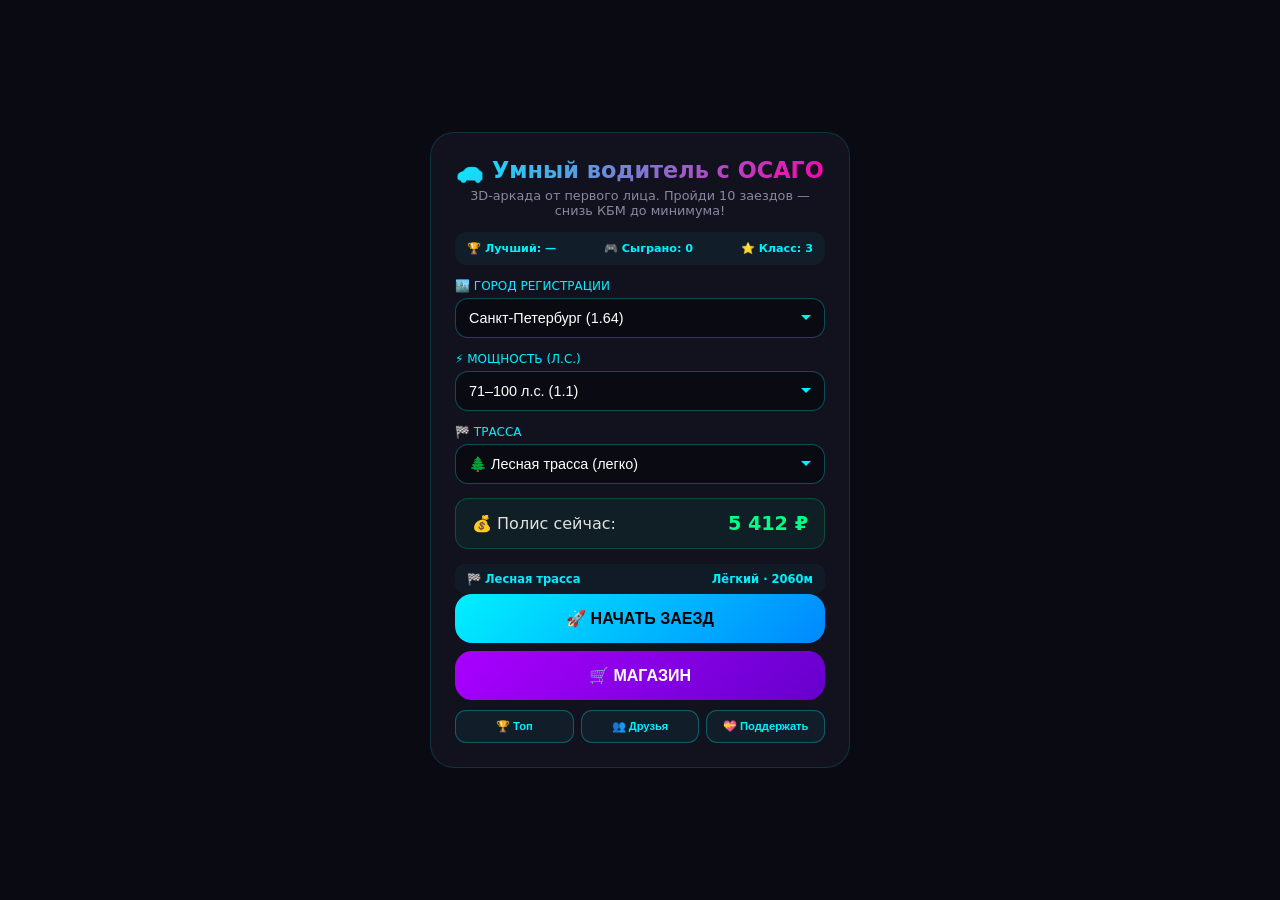
==== commit f23eaff4: "Add files via upload" ====
--- a/index.html
+++ b/index.html
@@ -128,11 +128,11 @@
 .btn-buy:disabled { opacity:0.5; cursor:not-allowed; }
 .btn-sound { position:absolute; top:8px; right:8px; width:36px; height:36px; border-radius:50%; border:1px solid rgba(0,240,255,0.3); background:rgba(0,240,255,0.08); color:#00f0ff; font-size:1.1rem; display:flex; align-items:center; justify-content:center; cursor:pointer; z-index:20; pointer-events:auto; }
 .btn-sound:active { background:rgba(0,240,255,0.2); }
-#dashboard-wrap, #dashboard-wrap-bmw { position:absolute; bottom:0; left:50%; transform:translateX(-50%); width:100%; max-width:520px; z-index:15; pointer-events:none; }
-#dashboard-img, #dashboard-img-bmw { width:100%; height:auto; display:block; border-radius:8px 8px 0 0; object-fit:cover; object-position:top; }
-#speedo-canvas, #speedo-canvas-bmw { position:absolute; top:0; left:0; width:100%; height:100%; pointer-events:none; }
-@media (max-height:700px) { #dashboard-wrap, #dashboard-wrap-bmw { max-width:420px; } }
-@media (max-height:600px) { #dashboard-wrap, #dashboard-wrap-bmw { max-width:340px; } }
+#dashboard-wrap, #dashboard-wrap-bmw, #dashboard-wrap-haval, #dashboard-wrap-toyota { position:absolute; bottom:0; left:50%; transform:translateX(-50%); width:100%; max-width:520px; z-index:15; pointer-events:none; }
+#dashboard-img, #dashboard-img-bmw, #dashboard-img-haval, #dashboard-img-toyota { width:100%; height:auto; display:block; border-radius:8px 8px 0 0; object-fit:cover; object-position:top; }
+#speedo-canvas, #speedo-canvas-bmw, #speedo-canvas-haval, #speedo-canvas-toyota { position:absolute; top:0; left:0; width:100%; height:100%; pointer-events:none; }
+@media (max-height:700px) { #dashboard-wrap, #dashboard-wrap-bmw, #dashboard-wrap-haval, #dashboard-wrap-toyota { max-width:420px; } }
+@media (max-height:600px) { #dashboard-wrap, #dashboard-wrap-bmw, #dashboard-wrap-haval, #dashboard-wrap-toyota { max-width:340px; } }
 
 /* Toast */
 @keyframes toastIn { from{opacity:0;transform:translateX(-50%) translateY(20px);} to{opacity:1;transform:translateX(-50%) translateY(0);} }
@@ -142,8 +142,23 @@
 .tutorial-icon { font-size:1.6rem; flex-shrink:0; margin-top:2px; }
 .tutorial-text { font-size:0.85rem; color:#c0c0d0; line-height:1.5; }
 .tutorial-text strong { color:#00f0ff; }
+.track-info { display:flex; justify-content:space-between; padding:8px 12px; background:rgba(0,240,255,0.04); border-radius:10px; margin-top:8px; font-size:0.72rem; color:#8888a0; }
+.track-info span { color:#00f0ff; font-weight:600; }
 @keyframes fadeIn { from{opacity:0;} to{opacity:1;} }
 @keyframes fadeOut { from{opacity:1;} to{opacity:0;} }
+
+/* Лайтбокс для фото машин */
+.lightbox-overlay { position:fixed; top:0; left:0; width:100%; height:100%; background:rgba(0,0,0,0.92); z-index:3000; display:none; align-items:center; justify-content:center; padding:20px; animation:fadeIn 0.25s ease; }
+.lightbox-overlay.active { display:flex; }
+.lightbox-img { width:90vw; height:80vh; border-radius:12px; box-shadow:0 20px 60px rgba(0,0,0,0.8); object-fit:contain; background:#0a0a12; }
+.lightbox-close { position:absolute; top:16px; right:20px; width:44px; height:44px; border-radius:50%; background:rgba(255,255,255,0.15); border:1px solid rgba(255,255,255,0.3); color:#fff; font-size:1.5rem; display:flex; align-items:center; justify-content:center; cursor:pointer; z-index:3001; }
+.lightbox-close:hover { background:rgba(255,255,255,0.3); }
+.lightbox-nav { position:absolute; top:50%; transform:translateY(-50%); width:44px; height:44px; border-radius:50%; background:rgba(255,255,255,0.15); border:1px solid rgba(255,255,255,0.3); color:#fff; font-size:1.3rem; display:flex; align-items:center; justify-content:center; cursor:pointer; z-index:3001; }
+.lightbox-nav:hover { background:rgba(255,255,255,0.3); }
+.lightbox-prev { left:12px; }
+.lightbox-next { right:12px; }
+.lightbox-counter { position:absolute; bottom:20px; left:50%; transform:translateX(-50%); color:#fff; font-size:0.9rem; background:rgba(0,0,0,0.5); padding:6px 16px; border-radius:20px; }
+
 </style>
 </head>
 <body>
@@ -176,7 +191,12 @@
       <label>⚡ Мощность (л.с.)</label>
       <select id="power"><option value="0.6">до 50 л.с. (0.6)</option><option value="1.0">51–70 л.с. (1.0)</option><option value="1.1" selected>71–100 л.с. (1.1)</option><option value="1.2">101–120 л.с. (1.2)</option><option value="1.4">121–150 л.с. (1.4)</option><option value="1.6">выше 150 л.с. (1.6)</option></select>
     </div>
+    <div class="input-group">
+      <label>🏁 Трасса</label>
+      <select id="track"><option value="0" selected>🌲 Лесная трасса (легко)</option><option value="1">🏙️ Городское кольцо (средне)</option><option value="2">⛰️ Горный серпантин (сложно)</option></select>
+    </div>
     <div class="price-box"><span>💰 Полис сейчас:</span><span id="preview-price">—</span></div>
+    <div id="track-info" class="track-info"><span>🏁 Лесная трасса</span><span>Лёгкий · 2060м</span></div>
     <button id="btn-start" class="btn-cyber">🚀 Начать заезд</button>
     <button id="btn-shop" class="btn-cyber btn-sec">🛒 Магазин</button>
     <div class="form-btns">
@@ -209,6 +229,14 @@
     <img id="dashboard-img-bmw" src="dash_bmw.png" alt="Приборная панель BMW">
     <canvas id="speedo-canvas-bmw"></canvas>
   </div>
+  <div id="dashboard-wrap-haval" class="dashboard-haval" style="display:none;">
+    <img id="dashboard-img-haval" src="dash_haval.png" alt="Приборная панель Haval">
+    <canvas id="speedo-canvas-haval"></canvas>
+  </div>
+  <div id="dashboard-wrap-toyota" class="dashboard-toyota" style="display:none;">
+    <img id="dashboard-img-toyota" src="dash_toyota.png" alt="Приборная панель Toyota">
+    <canvas id="speedo-canvas-toyota"></canvas>
+  </div>
   <div id="touch-left" class="touch-zone"></div>
   <div id="touch-right" class="touch-zone"></div>
 
@@ -274,10 +302,10 @@
     <div class="car-card" data-product="car_bmw">
       <h3>🏎️ BMW M3 Competition</h3>
       <div class="car-photos">
-        <div class="car-photo"><svg viewBox="0 0 80 55"><rect x="10" y="20" width="60" height="25" rx="4" fill="#3a7bd5"/><rect x="15" y="10" width="50" height="15" rx="3" fill="#2a5fa0"/><circle cx="22" cy="42" r="6" fill="#111"/><circle cx="58" cy="42" r="6" fill="#111"/><rect x="25" y="25" width="30" height="10" fill="#1a3a5a"/></svg></div>
-        <div class="car-photo"><svg viewBox="0 0 80 55"><rect x="15" y="15" width="50" height="30" rx="4" fill="#3a7bd5"/><rect x="20" y="20" width="40" height="12" fill="#1a3a5a"/><rect x="18" y="38" width="12" height="6" fill="#ff2222"/><rect x="50" y="38" width="12" height="6" fill="#ff2222"/><rect x="30" y="42" width="20" height="5" fill="#fff"/></svg></div>
-        <div class="car-photo"><svg viewBox="0 0 80 55"><rect x="5" y="5" width="70" height="45" rx="4" fill="#222"/><rect x="15" y="15" width="50" height="20" fill="#333"/><circle cx="25" cy="35" r="4" fill="#888"/><circle cx="55" cy="35" r="4" fill="#888"/><rect x="30" y="40" width="20" height="4" fill="#00f0ff"/></svg></div>
-        <div class="car-photo"><svg viewBox="0 0 80 55"><rect x="10" y="10" width="60" height="35" rx="3" fill="#1a1a2e"/><rect x="15" y="15" width="50" height="20" fill="#0a0a18"/><rect x="20" y="18" width="15" height="8" fill="#00f0ff"/><rect x="40" y="18" width="15" height="8" fill="#00f0ff"/><rect x="30" y="38" width="20" height="4" fill="#ff3333"/></svg></div>
+        <div class="car-photo"><img src="cars/bmw-m3/side.jpg" alt="BMW M3 сбоку" style="width:100%;height:100%;object-fit:cover;border-radius:8px;"></div>
+        <div class="car-photo"><img src="cars/bmw-m3/rear.jpg" alt="BMW M3 сзади" style="width:100%;height:100%;object-fit:cover;border-radius:8px;"></div>
+        <div class="car-photo"><img src="cars/bmw-m3/interior.jpg" alt="BMW M3 салон" style="width:100%;height:100%;object-fit:cover;border-radius:8px;"></div>
+        <div class="car-photo"><img src="cars/bmw-m3/dash.jpg" alt="BMW M3 приборка" style="width:100%;height:100%;object-fit:cover;border-radius:8px;"></div>
       </div>
       <div class="car-buy-row">
         <span style="color:#8888a0;font-size:0.75rem;">Спортивная приборка</span>
@@ -288,10 +316,10 @@
     <div class="car-card" data-product="car_haval">
       <h3>🚙 Haval Jolion</h3>
       <div class="car-photos">
-        <div class="car-photo"><svg viewBox="0 0 80 55"><rect x="8" y="18" width="64" height="28" rx="5" fill="#c0392b"/><rect x="12" y="8" width="56" height="16" rx="4" fill="#a93226"/><circle cx="22" cy="44" r="7" fill="#111"/><circle cx="58" cy="44" r="7" fill="#111"/><rect x="28" y="24" width="24" height="10" fill="#1a3a5a"/></svg></div>
-        <div class="car-photo"><svg viewBox="0 0 80 55"><rect x="12" y="12" width="56" height="32" rx="5" fill="#c0392b"/><rect x="18" y="18" width="44" height="14" fill="#1a3a5a"/><rect x="16" y="40" width="14" height="7" fill="#ff2222"/><rect x="50" y="40" width="14" height="7" fill="#ff2222"/><rect x="30" y="45" width="20" height="5" fill="#fff"/></svg></div>
-        <div class="car-photo"><svg viewBox="0 0 80 55"><rect x="5" y="5" width="70" height="45" rx="4" fill="#2c1a1a"/><rect x="15" y="15" width="50" height="20" fill="#3d2222"/><circle cx="25" cy="35" r="4" fill="#888"/><circle cx="55" cy="35" r="4" fill="#888"/><rect x="30" y="40" width="20" height="4" fill="#ff8800"/></svg></div>
-        <div class="car-photo"><svg viewBox="0 0 80 55"><rect x="10" y="10" width="60" height="35" rx="3" fill="#1a1a2e"/><rect x="15" y="15" width="50" height="20" fill="#0a0a18"/><rect x="20" y="18" width="15" height="8" fill="#ff8800"/><rect x="40" y="18" width="15" height="8" fill="#ff8800"/><rect x="30" y="38" width="20" height="4" fill="#ff3333"/></svg></div>
+        <div class="car-photo"><img src="cars/haval-jolion/side.jpg" alt="Haval Jolion сбоку" style="width:100%;height:100%;object-fit:cover;border-radius:8px;"></div>
+        <div class="car-photo"><img src="cars/haval-jolion/rear.jpg" alt="Haval Jolion сзади" style="width:100%;height:100%;object-fit:cover;border-radius:8px;"></div>
+        <div class="car-photo"><img src="cars/haval-jolion/interior.jpg" alt="Haval Jolion салон" style="width:100%;height:100%;object-fit:cover;border-radius:8px;"></div>
+        <div class="car-photo"><img src="cars/haval-jolion/dash.jpg" alt="Haval Jolion приборка" style="width:100%;height:100%;object-fit:cover;border-radius:8px;"></div>
       </div>
       <div class="car-buy-row">
         <span style="color:#8888a0;font-size:0.75rem;">Внедорожный стиль</span>
@@ -302,10 +330,10 @@
     <div class="car-card" data-product="car_sequoia">
       <h3>🚐 Toyota Sequoia</h3>
       <div class="car-photos">
-        <div class="car-photo"><svg viewBox="0 0 80 55"><rect x="6" y="16" width="68" height="30" rx="4" fill="#7f8c8d"/><rect x="10" y="6" width="60" height="16" rx="3" fill="#616a6b"/><circle cx="20" cy="44" r="8" fill="#111"/><circle cx="60" cy="44" r="8" fill="#111"/><rect x="26" y="22" width="28" height="12" fill="#1a3a5a"/></svg></div>
-        <div class="car-photo"><svg viewBox="0 0 80 55"><rect x="10" y="10" width="60" height="34" rx="4" fill="#7f8c8d"/><rect x="16" y="16" width="48" height="16" fill="#1a3a5a"/><rect x="14" y="42" width="16" height="8" fill="#ff2222"/><rect x="50" y="42" width="16" height="8" fill="#ff2222"/><rect x="30" y="48" width="20" height="5" fill="#fff"/></svg></div>
-        <div class="car-photo"><svg viewBox="0 0 80 55"><rect x="5" y="5" width="70" height="45" rx="4" fill="#2a2a2e"/><rect x="15" y="15" width="50" height="20" fill="#3a3a3e"/><circle cx="25" cy="35" r="4" fill="#888"/><circle cx="55" cy="35" r="4" fill="#888"/><rect x="30" y="40" width="20" height="4" fill="#00ff88"/></svg></div>
-        <div class="car-photo"><svg viewBox="0 0 80 55"><rect x="10" y="10" width="60" height="35" rx="3" fill="#1a1a2e"/><rect x="15" y="15" width="50" height="20" fill="#0a0a18"/><rect x="20" y="18" width="15" height="8" fill="#00ff88"/><rect x="40" y="18" width="15" height="8" fill="#00ff88"/><rect x="30" y="38" width="20" height="4" fill="#ff3333"/></svg></div>
+        <div class="car-photo"><img src="cars/toyota-sequoia/side.jpg" alt="Toyota Sequoia сбоку" style="width:100%;height:100%;object-fit:cover;border-radius:8px;"></div>
+        <div class="car-photo"><img src="cars/toyota-sequoia/rear.jpg" alt="Toyota Sequoia сзади" style="width:100%;height:100%;object-fit:cover;border-radius:8px;"></div>
+        <div class="car-photo"><img src="cars/toyota-sequoia/interior.jpg" alt="Toyota Sequoia салон" style="width:100%;height:100%;object-fit:cover;border-radius:8px;"></div>
+        <div class="car-photo"><img src="cars/toyota-sequoia/dash.jpg" alt="Toyota Sequoia приборка" style="width:100%;height:100%;object-fit:cover;border-radius:8px;"></div>
       </div>
       <div class="car-buy-row">
         <span style="color:#8888a0;font-size:0.75rem;">Премиум-внедорожник</span>
@@ -374,5 +402,15 @@
 </div>
 
 <script src="game3d.js"></script>
+
+<!-- Лайтбокс для просмотра фото -->
+<div id="lightbox" class="lightbox-overlay">
+  <div class="lightbox-close" onclick="closeLightbox()">✕</div>
+  <div class="lightbox-nav lightbox-prev" onclick="lightboxPrev()">◀</div>
+  <img id="lightbox-img" class="lightbox-img" src="" alt="">
+  <div class="lightbox-nav lightbox-next" onclick="lightboxNext()">▶</div>
+  <div id="lightbox-counter" class="lightbox-counter">1 / 4</div>
+</div>
+
 </body>
 </html>
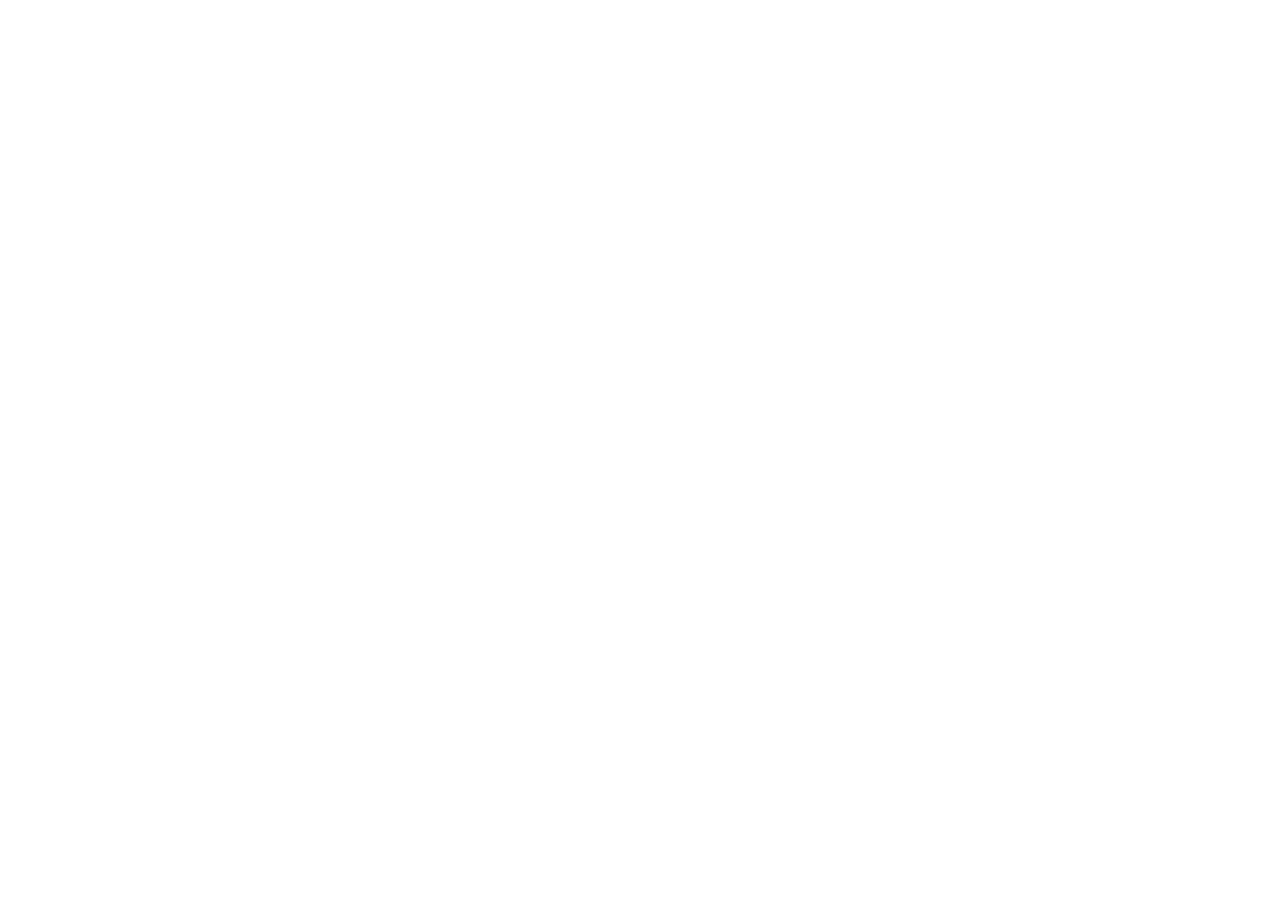
==== commit 66e35893: "Add files via upload" ====
--- a/index.html
+++ b/index.html
@@ -1,416 +1,23 @@
 <!DOCTYPE html>
 <html lang="ru">
 <head>
-<meta charset="UTF-8">
-<meta name="viewport" content="width=device-width, initial-scale=1.0, maximum-scale=1.0, user-scalable=no">
-<meta name="description" content="Умный водитель с ОСАГО — 3D-аркада про вождение. Снизь КБМ до минимума за 10 заездов!">
-<meta name="theme-color" content="#0a0a12">
-<title>Умный водитель с ОСАГО 3D</title>
-
-<!-- YaGames SDK -->
-<script src="https://yandex.ru/games/sdk/v2"></script>
-
-<style>
-* { margin:0; padding:0; box-sizing:border-box; -webkit-tap-highlight-color:transparent; }
-html, body { width:100%; height:100%; overflow:hidden; background:#0a0a12; color:#e0e0e0; font-family:'Segoe UI',system-ui,sans-serif; touch-action:none; user-select:none; }
-.screen { position:fixed; top:0; left:0; width:100%; height:100%; display:none; flex-direction:column; align-items:center; justify-content:center; padding:20px; z-index:1; }
-.screen.active { display:flex; }
-
-/* Загрузка */
-#screen-loading { background:#0a0a12; z-index:999; }
-.load-box { text-align:center; }
-.load-car { font-size:4rem; margin-bottom:15px; animation:carBounce 1s ease infinite; }
-@keyframes carBounce { 0%,100%{transform:translateY(0);} 50%{transform:translateY(-15px);} }
-.load-box h2 { font-size:1.5rem; margin-bottom:20px; background:linear-gradient(135deg,#00f0ff,#ff00aa); -webkit-background-clip:text; -webkit-text-fill-color:transparent; }
-.load-bar { width:220px; height:4px; background:rgba(255,255,255,0.1); border-radius:2px; margin:0 auto 12px; overflow:hidden; }
-.load-fill { width:0%; height:100%; background:linear-gradient(90deg,#00f0ff,#ff00aa); border-radius:2px; animation:loadFill 2s ease forwards; }
-@keyframes loadFill { to { width:100%; } }
-
-/* Форма */
-.form-box { width:100%; max-width:420px; background:#12121f; border-radius:24px; padding:24px; border:1px solid rgba(0,240,255,0.15); }
-.form-box h1 { font-size:1.4rem; text-align:center; margin-bottom:4px; background:linear-gradient(135deg,#00f0ff,#ff00aa); -webkit-background-clip:text; -webkit-text-fill-color:transparent; }
-.form-sub { text-align:center; color:#8888a0; font-size:0.8rem; margin-bottom:14px; }
-.stats-row { display:flex; justify-content:space-between; padding:10px 12px; background:rgba(0,240,255,0.05); border-radius:12px; margin-bottom:14px; font-size:0.7rem; color:#8888a0; }
-.stats-row span { color:#00f0ff; font-weight:600; }
-.input-group { margin-bottom:14px; }
-.input-group label { display:block; font-size:0.75rem; color:#00f0ff; margin-bottom:5px; font-weight:500; text-transform:uppercase; }
-.input-group select { width:100%; padding:11px 13px; border-radius:13px; border:1px solid rgba(0,240,255,0.3); background:#0a0a12; color:#ffffff; font-size:0.9rem; outline:none; appearance:none; cursor:pointer; background-image:url("data:image/svg+xml,%3Csvg xmlns='http://www.w3.org/2000/svg' width='12' height='12' viewBox='0 0 12 12'%3E%3Cpath fill='%2300f0ff' d='M6 8L1 3h10z'/%3E%3C/svg%3E"); background-repeat:no-repeat; background-position:right 12px center; padding-right:32px; }
-.input-group select:focus { border-color:#00f0ff; box-shadow:0 0 12px rgba(0,240,255,0.15); }
-.price-box { display:flex; justify-content:space-between; align-items:center; padding:13px 16px; background:rgba(0,255,136,0.06); border:1px solid rgba(0,255,136,0.2); border-radius:13px; margin-bottom:15px; }
-#preview-price { font-size:1.2rem; font-weight:700; color:#00ff88; }
-.btn-cyber { width:100%; padding:15px 18px; border:none; border-radius:17px; background:linear-gradient(135deg,#00f0ff,#0088ff); color:#000; font-size:1rem; font-weight:700; text-transform:uppercase; cursor:pointer; transition:transform 0.2s,box-shadow 0.2s; }
-.btn-cyber:hover { transform:translateY(-2px); box-shadow:0 8px 25px rgba(0,240,255,0.3); }
-.btn-cyber:active { transform:translateY(0); }
-.btn-sec { background:linear-gradient(135deg,#aa00ff,#6600cc) !important; color:#fff !important; margin-top:8px; }
-.btn-pink { background:linear-gradient(135deg,#ff00aa,#cc0088) !important; color:#fff !important; margin-top:8px; }
-.btn-green { background:linear-gradient(135deg,#00ff88,#008844) !important; color:#000 !important; margin-top:8px; }
-.form-btns { display:flex; gap:7px; margin-top:10px; }
-.btn-sm { flex:1; padding:9px 10px; border:1px solid rgba(0,240,255,0.3); border-radius:11px; background:rgba(0,240,255,0.05); color:#00f0ff; font-size:0.7rem; font-weight:600; cursor:pointer; }
-
-/* Игра */
-#screen-game { padding:0; justify-content:flex-start; background:#0a0a12; }
-#game-canvas { position:absolute; top:0; left:0; width:100%; height:100%; z-index:1; }
-.hud { position:absolute; top:0; left:0; width:100%; height:100%; z-index:10; pointer-events:none; }
-.hud-top { position:absolute; top:0; left:0; width:100%; display:flex; justify-content:space-around; padding:10px 5px; background:rgba(10,10,18,0.85); border-bottom:1px solid rgba(0,240,255,0.15); pointer-events:auto; }
-.hud-item { display:flex; flex-direction:column; align-items:center; gap:2px; }
-.hud-label { font-size:0.55rem; color:#8888a0; text-transform:uppercase; }
-.hud-value { font-size:0.95rem; font-weight:700; color:#00f0ff; }
-.hud-value.danger { color:#ff3333; animation:pulseRed 1s ease infinite; }
-.hud-value.warning { color:#ff8800; }
-@keyframes pulseRed { 0%,100%{opacity:1;} 50%{opacity:0.6;} }
-
-/* Руль — CSS drop-shadow вместо SVG filter */
-#steering-wheel { position:absolute; bottom:10px; left:50%; transform:translateX(-50%); width:170px; height:170px; z-index:15; pointer-events:none; filter:drop-shadow(0 4px 15px rgba(0,0,0,0.7)); transition:transform 0.15s ease-out; }
-@media (max-height:700px) { #steering-wheel { width:130px; height:130px; bottom:5px; } }
-@media (max-height:600px) { #steering-wheel { width:100px; height:100px; bottom:2px; } }
-
-.touch-zone { position:absolute; top:0; width:50%; height:100%; z-index:12; cursor:pointer; }
-#touch-left { left:0; }
-#touch-right { right:0; }
-
-/* Мобильное управление газ/тормоз */
-.mobile-controls { position:absolute; bottom:20px; width:100%; display:flex; justify-content:space-between; padding:0 20px; z-index:14; pointer-events:none; }
-.mobile-btn { width:80px; height:80px; border-radius:50%; background:rgba(0,240,255,0.15); border:2px solid rgba(0,240,255,0.4); color:#00f0ff; font-size:2rem; display:flex; align-items:center; justify-content:center; pointer-events:auto; user-select:none; }
-.mobile-btn:active { background:rgba(0,240,255,0.3); transform:scale(0.95); }
-#btn-brake { border-color:rgba(255,51,51,0.4); color:#ff3333; background:rgba(255,51,51,0.15); }
-#btn-brake:active { background:rgba(255,51,51,0.3); }
-@media (min-width:768px) { .mobile-controls { display:none; } }
-
-/* Пауза */
-.pause-box { width:100%; max-width:300px; background:#12121f; border-radius:24px; padding:36px 28px; text-align:center; border:1px solid rgba(0,240,255,0.2); }
-.pause-box h2 { font-size:1.8rem; color:#ffee00; margin-bottom:8px; }
-.pause-box p { color:#8888a0; margin-bottom:24px; font-size:0.9rem; }
-
-/* Результат */
-#screen-result { padding:16px; overflow-y:auto; -webkit-overflow-scrolling:touch; }
-.result-box { width:100%; max-width:420px; text-align:center; padding-bottom:20px; }
-.result-box h2 { font-size:1.5rem; margin-bottom:14px; background:linear-gradient(135deg,#00f0ff,#00ff88); -webkit-background-clip:text; -webkit-text-fill-color:transparent; }
-.result-card { background:#12121f; border:1px solid rgba(0,240,255,0.12); border-radius:17px; padding:16px; margin-bottom:14px; }
-.result-row { display:flex; justify-content:space-between; padding:9px 0; border-bottom:1px solid rgba(255,255,255,0.04); font-size:0.88rem; }
-.result-row:last-child { border-bottom:none; }
-.result-row.hl { background:rgba(0,255,136,0.06); margin:5px -8px; padding:11px 8px; border-radius:9px; font-weight:700; }
-.result-msg { color:#8888a0; margin-bottom:18px; line-height:1.5; font-size:0.88rem; }
-
-/* Оверлей аварии */
-#crash-overlay { position:fixed; top:0; left:0; width:100%; height:100%; background:rgba(255,0,0,0.25); display:none; align-items:center; justify-content:center; z-index:100; animation:crashFlash 0.4s ease; }
-#crash-overlay.active { display:flex; }
-@keyframes crashFlash { 0%{background:rgba(255,0,0,0.6);} 100%{background:rgba(255,0,0,0.25);} }
-.crash-box { background:#12121f; border:2px solid #ff3333; border-radius:24px; padding:26px 34px; text-align:center; }
-.crash-icon { font-size:3.5rem; display:block; margin-bottom:8px; }
-
-/* Магазин */
-.shop-box { width:100%; max-width:440px; background:#12121f; border-radius:24px; padding:22px; border:1px solid rgba(0,240,255,0.15); }
-.shop-box h2 { font-size:1.3rem; text-align:center; margin-bottom:14px; color:#00f0ff; }
-.shop-item { display:flex; align-items:center; gap:12px; padding:11px; background:rgba(255,255,255,0.03); border-radius:13px; margin-bottom:9px; border:1px solid rgba(255,255,255,0.05); }
-.shop-item-icon { font-size:1.8rem; }
-.shop-item-info { flex:1; }
-.shop-item-name { font-weight:600; font-size:0.9rem; }
-.shop-item-desc { font-size:0.72rem; color:#8888a0; margin-top:2px; }
-.shop-item-price { font-weight:700; color:#00ff88; font-size:0.95rem; white-space:nowrap; }
-
-/* Карточка тачки — inline SVG placeholder, никаких внешних файлов */
-.car-card { background:rgba(255,255,255,0.03); border-radius:16px; padding:14px; margin-bottom:12px; border:1px solid rgba(255,255,255,0.06); }
-.car-card h3 { font-size:1rem; margin-bottom:8px; color:#00f0ff; }
-.car-photos { display:flex; gap:6px; margin-bottom:10px; overflow-x:auto; }
-.car-photo { width:80px; height:55px; background:#1a1a2e; border-radius:8px; border:1px solid rgba(0,240,255,0.15); flex-shrink:0; display:flex; align-items:center; justify-content:center; }
-.car-photo svg { width:100%; height:100%; }
-.car-buy-row { display:flex; justify-content:space-between; align-items:center; }
-.car-price { font-weight:700; color:#00ff88; font-size:1.1rem; }
-
-/* VIP */
-.vip-banner { background:linear-gradient(135deg,rgba(255,215,0,0.1),rgba(255,0,170,0.1)); border:1px solid rgba(255,215,0,0.3); border-radius:14px; padding:14px; margin-bottom:12px; text-align:center; }
-.vip-banner h3 { color:#ffd700; font-size:1.1rem; margin-bottom:4px; }
-.vip-banner p { color:#8888a0; font-size:0.75rem; margin-bottom:10px; }
-.vip-price { font-size:1.3rem; font-weight:700; color:#ffd700; }
-.btn-buy { padding:6px 14px; border:1px solid rgba(0,255,136,0.4); border-radius:10px; background:rgba(0,255,136,0.1); color:#00ff88; font-size:0.85rem; font-weight:700; cursor:pointer; transition:all 0.2s; }
-.btn-buy:hover { background:rgba(0,255,136,0.2); transform:translateY(-1px); }
-.btn-buy:active { transform:translateY(0); }
-.btn-buy:disabled { opacity:0.5; cursor:not-allowed; }
-.btn-sound { position:absolute; top:8px; right:8px; width:36px; height:36px; border-radius:50%; border:1px solid rgba(0,240,255,0.3); background:rgba(0,240,255,0.08); color:#00f0ff; font-size:1.1rem; display:flex; align-items:center; justify-content:center; cursor:pointer; z-index:20; pointer-events:auto; }
-.btn-sound:active { background:rgba(0,240,255,0.2); }
-#dashboard-wrap, #dashboard-wrap-bmw, #dashboard-wrap-haval, #dashboard-wrap-toyota { position:absolute; bottom:0; left:50%; transform:translateX(-50%); width:100%; max-width:520px; z-index:15; pointer-events:none; }
-#dashboard-img, #dashboard-img-bmw, #dashboard-img-haval, #dashboard-img-toyota { width:100%; height:auto; display:block; border-radius:8px 8px 0 0; object-fit:cover; object-position:top; }
-#speedo-canvas, #speedo-canvas-bmw, #speedo-canvas-haval, #speedo-canvas-toyota { position:absolute; top:0; left:0; width:100%; height:100%; pointer-events:none; }
-@media (max-height:700px) { #dashboard-wrap, #dashboard-wrap-bmw, #dashboard-wrap-haval, #dashboard-wrap-toyota { max-width:420px; } }
-@media (max-height:600px) { #dashboard-wrap, #dashboard-wrap-bmw, #dashboard-wrap-haval, #dashboard-wrap-toyota { max-width:340px; } }
-
-/* Toast */
-@keyframes toastIn { from{opacity:0;transform:translateX(-50%) translateY(20px);} to{opacity:1;transform:translateX(-50%) translateY(0);} }
-.tutorial-box { width:100%; max-width:420px; background:#12121f; border-radius:24px; padding:24px; border:1px solid rgba(0,240,255,0.15); }
-.tutorial-box h2 { font-size:1.4rem; text-align:center; margin-bottom:18px; background:linear-gradient(135deg,#00f0ff,#ff00aa); -webkit-background-clip:text; -webkit-text-fill-color:transparent; }
-.tutorial-item { display:flex; align-items:flex-start; gap:12px; padding:12px; background:rgba(255,255,255,0.03); border-radius:13px; margin-bottom:10px; border:1px solid rgba(255,255,255,0.05); }
-.tutorial-icon { font-size:1.6rem; flex-shrink:0; margin-top:2px; }
-.tutorial-text { font-size:0.85rem; color:#c0c0d0; line-height:1.5; }
-.tutorial-text strong { color:#00f0ff; }
-.track-info { display:flex; justify-content:space-between; padding:8px 12px; background:rgba(0,240,255,0.04); border-radius:10px; margin-top:8px; font-size:0.72rem; color:#8888a0; }
-.track-info span { color:#00f0ff; font-weight:600; }
-@keyframes fadeIn { from{opacity:0;} to{opacity:1;} }
-@keyframes fadeOut { from{opacity:1;} to{opacity:0;} }
-
-/* Лайтбокс для фото машин */
-.lightbox-overlay { position:fixed; top:0; left:0; width:100%; height:100%; background:rgba(0,0,0,0.92); z-index:3000; display:none; align-items:center; justify-content:center; padding:20px; animation:fadeIn 0.25s ease; }
-.lightbox-overlay.active { display:flex; }
-.lightbox-img { width:90vw; height:80vh; border-radius:12px; box-shadow:0 20px 60px rgba(0,0,0,0.8); object-fit:contain; background:#0a0a12; }
-.lightbox-close { position:absolute; top:16px; right:20px; width:44px; height:44px; border-radius:50%; background:rgba(255,255,255,0.15); border:1px solid rgba(255,255,255,0.3); color:#fff; font-size:1.5rem; display:flex; align-items:center; justify-content:center; cursor:pointer; z-index:3001; }
-.lightbox-close:hover { background:rgba(255,255,255,0.3); }
-.lightbox-nav { position:absolute; top:50%; transform:translateY(-50%); width:44px; height:44px; border-radius:50%; background:rgba(255,255,255,0.15); border:1px solid rgba(255,255,255,0.3); color:#fff; font-size:1.3rem; display:flex; align-items:center; justify-content:center; cursor:pointer; z-index:3001; }
-.lightbox-nav:hover { background:rgba(255,255,255,0.3); }
-.lightbox-prev { left:12px; }
-.lightbox-next { right:12px; }
-.lightbox-counter { position:absolute; bottom:20px; left:50%; transform:translateX(-50%); color:#fff; font-size:0.9rem; background:rgba(0,0,0,0.5); padding:6px 16px; border-radius:20px; }
-
-</style>
+  <meta charset="UTF-8">
+  <meta name="viewport" content="width=device-width, initial-scale=1.0, user-scalable=no">
+  <title>Умный водитель: ОСАГО</title>
+  <link rel="stylesheet" href="css/style.css?v=2">
 </head>
 <body>
+  <div id="gameContainer">
+    <canvas id="gameCanvas"></canvas>
+  </div>
 
-<!-- Загрузка -->
-<div id="screen-loading" class="screen active">
-  <div class="load-box">
-    <div class="load-car">🚗</div>
-    <h2>Умный водитель с ОСАГО</h2>
-    <div class="load-bar"><div class="load-fill"></div></div>
-    <div style="color:#8888a0;font-size:0.85rem;">Загрузка 3D-движка...</div>
-  </div>
-</div>
+  <!-- SDK Яндекс.Игр (подключается при публикации) -->
+  <!-- <script src="https://yandex.ru/games/sdk/v2"></script> -->
 
-<!-- Форма -->
-<div id="screen-form" class="screen">
-  <div class="form-box">
-    <h1>🚗 Умный водитель с ОСАГО</h1>
-    <p class="form-sub">3D-аркада от первого лица. Пройди 10 заездов — снизь КБМ до минимума!</p>
-    <div class="stats-row">
-      <span>🏆 Лучший: <span id="stat-best">—</span></span>
-      <span>🎮 Сыграно: <span id="stat-games">0</span></span>
-      <span>⭐ Класс: <span id="stat-kbm">3</span></span>
-    </div>
-    <div class="input-group">
-      <label>🏙️ Город регистрации</label>
-      <select id="city"><option value="1.8">Москва (1.8)</option><option value="1.7">Казань (1.7)</option><option value="1.64" selected>Санкт-Петербург (1.64)</option><option value="1.4">Ярославль (1.4)</option><option value="1.16">Сочи (1.16)</option><option value="1.0">Прочие города (1.0)</option></select>
-    </div>
-    <div class="input-group">
-      <label>⚡ Мощность (л.с.)</label>
-      <select id="power"><option value="0.6">до 50 л.с. (0.6)</option><option value="1.0">51–70 л.с. (1.0)</option><option value="1.1" selected>71–100 л.с. (1.1)</option><option value="1.2">101–120 л.с. (1.2)</option><option value="1.4">121–150 л.с. (1.4)</option><option value="1.6">выше 150 л.с. (1.6)</option></select>
-    </div>
-    <div class="input-group">
-      <label>🏁 Трасса</label>
-      <select id="track"><option value="0" selected>🌲 Лесная трасса (легко)</option><option value="1">🏙️ Городское кольцо (средне)</option><option value="2">⛰️ Горный серпантин (сложно)</option></select>
-    </div>
-    <div class="price-box"><span>💰 Полис сейчас:</span><span id="preview-price">—</span></div>
-    <div id="track-info" class="track-info"><span>🏁 Лесная трасса</span><span>Лёгкий · 2060м</span></div>
-    <button id="btn-start" class="btn-cyber">🚀 Начать заезд</button>
-    <button id="btn-shop" class="btn-cyber btn-sec">🛒 Магазин</button>
-    <div class="form-btns">
-      <button id="btn-leaderboard" class="btn-sm">🏆 Топ</button>
-      <button id="btn-invite" class="btn-sm">👥 Друзья</button>
-      <button id="btn-donate" class="btn-sm">💝 Поддержать</button>
-    </div>
-  </div>
-</div>
-
-<!-- Игра -->
-<div id="screen-game" class="screen">
-  <canvas id="game-canvas"></canvas>
-  <div class="hud">
-    <div class="hud-top">
-      <div class="hud-item"><span class="hud-label">Полис</span><span id="hud-price" class="hud-value">—</span></div>
-      <div class="hud-item"><span class="hud-label">Аварии</span><span id="hud-crashes" class="hud-value">0</span></div>
-      <div class="hud-item"><span class="hud-label">Класс</span><span id="hud-class" class="hud-value">3</span></div>
-      <div class="hud-item"><span class="hud-label">Заезд</span><span id="hud-lap" class="hud-value">1/10</span></div>
-      <div class="hud-item"><span class="hud-label">До финиша</span><span id="hud-dist" class="hud-value">1000м</span></div>
-      <button id="btn-sound" class="btn-sound" onclick="toggleSound()">🔊</button>
-    </div>
-  </div>
-  <!-- Приборные панели -->
-  <div id="dashboard-wrap" class="dashboard-niva">
-    <img id="dashboard-img" src="dash.png" alt="Приборная панель Лада Нива">
-    <canvas id="speedo-canvas"></canvas>
-  </div>
-  <div id="dashboard-wrap-bmw" class="dashboard-bmw" style="display:none;">
-    <img id="dashboard-img-bmw" src="dash_bmw.png" alt="Приборная панель BMW">
-    <canvas id="speedo-canvas-bmw"></canvas>
-  </div>
-  <div id="dashboard-wrap-haval" class="dashboard-haval" style="display:none;">
-    <img id="dashboard-img-haval" src="dash_haval.png" alt="Приборная панель Haval">
-    <canvas id="speedo-canvas-haval"></canvas>
-  </div>
-  <div id="dashboard-wrap-toyota" class="dashboard-toyota" style="display:none;">
-    <img id="dashboard-img-toyota" src="dash_toyota.png" alt="Приборная панель Toyota">
-    <canvas id="speedo-canvas-toyota"></canvas>
-  </div>
-  <div id="touch-left" class="touch-zone"></div>
-  <div id="touch-right" class="touch-zone"></div>
-
-  <!-- Мобильное управление газ/тормоз -->
-  <div class="mobile-controls">
-    <div id="btn-brake" class="mobile-btn">🛑</div>
-    <div id="btn-gas" class="mobile-btn">🚀</div>
-  </div>
-</div>
-
-<!-- Пауза -->
-<div id="screen-pause" class="screen">
-  <div class="pause-box">
-    <h2>⏸️ Пауза</h2>
-    <p>Заезд приостановлен</p>
-    <button id="btn-resume" class="btn-cyber">▶ Продолжить</button>
-    <button id="btn-quit" class="btn-cyber btn-sec">🏠 В меню</button>
-  </div>
-</div>
-
-<!-- Результат -->
-<div id="screen-result" class="screen">
-  <div class="result-box">
-    <h2>🏁 Заезд окончен!</h2>
-    <div class="result-card">
-      <div class="result-row"><span>Начальная стоимость:</span><span id="res-start">—</span></div>
-      <div class="result-row"><span>Аварий в заезде:</span><span id="res-crashes">—</span></div>
-      <div class="result-row"><span>Итоговый класс:</span><span id="res-class">—</span></div>
-      <div class="result-row hl"><span>Итоговый полис:</span><span id="res-price">—</span></div>
-      <div class="result-row hl" style="background:rgba(0,255,136,0.08);"><span>💰 Экономия за сезон:</span><span id="res-economy">—</span></div>
-      <div class="result-row"><span>Ранг:</span><span id="res-rank">—</span></div>
-    </div>
-    <p id="res-msg" class="result-msg"></p>
-    <div class="result-card" style="margin-bottom:12px;">
-      <div class="result-row"><span>🏆 Лучший результат:</span><span id="res-best">—</span></div>
-      <div class="result-row"><span>🎮 Заездов всего:</span><span id="res-total">—</span></div>
-      <div class="result-row"><span>⭐ Текущий класс:</span><span id="res-kbm">—</span></div>
-    </div>
-    <button id="btn-next" class="btn-cyber">🚀 Следующий заезд</button>
-    <button id="btn-menu" class="btn-cyber btn-sec">🏠 В меню</button>
-    <button id="btn-share" class="btn-cyber btn-pink">📤 Поделиться</button>
-  </div>
-</div>
-
-<!-- Магазин — inline SVG placeholder'ы, никаких внешних файлов -->
-<div id="screen-shop" class="screen">
-  <div class="shop-box">
-    <h2>🛒 Магазин</h2>
-
-    <!-- Бусты -->
-    <div class="shop-item" data-product="shield_30sec">
-      <span class="shop-item-icon">🛡️</span>
-      <div class="shop-item-info"><div class="shop-item-name">Безаварийный режим</div><div class="shop-item-desc">30 сек неуязвимости в начале заезда</div></div>
-      <button class="btn-buy" data-product="shield_30sec">50₽</button>
-    </div>
-    <div class="shop-item" data-product="undo_crash">
-      <span class="shop-item-icon">🔄</span>
-      <div class="shop-item-info"><div class="shop-item-name">Второй шанс</div><div class="shop-item-desc">Отмени последнюю аварию без рекламы</div></div>
-      <button class="btn-buy" data-product="undo_crash">30₽</button>
-    </div>
-
-    <!-- Премиум-тачки — SVG placeholder'ы -->
-    <div class="car-card" data-product="car_bmw">
-      <h3>🏎️ BMW M3 Competition</h3>
-      <div class="car-photos">
-        <div class="car-photo"><img src="cars/bmw-m3/side.jpg" alt="BMW M3 сбоку" style="width:100%;height:100%;object-fit:cover;border-radius:8px;"></div>
-        <div class="car-photo"><img src="cars/bmw-m3/rear.jpg" alt="BMW M3 сзади" style="width:100%;height:100%;object-fit:cover;border-radius:8px;"></div>
-        <div class="car-photo"><img src="cars/bmw-m3/interior.jpg" alt="BMW M3 салон" style="width:100%;height:100%;object-fit:cover;border-radius:8px;"></div>
-        <div class="car-photo"><img src="cars/bmw-m3/dash.jpg" alt="BMW M3 приборка" style="width:100%;height:100%;object-fit:cover;border-radius:8px;"></div>
-      </div>
-      <div class="car-buy-row">
-        <span style="color:#8888a0;font-size:0.75rem;">Спортивная приборка</span>
-        <button class="btn-buy" data-product="car_bmw">30₽</button>
-      </div>
-    </div>
-
-    <div class="car-card" data-product="car_haval">
-      <h3>🚙 Haval Jolion</h3>
-      <div class="car-photos">
-        <div class="car-photo"><img src="cars/haval-jolion/side.jpg" alt="Haval Jolion сбоку" style="width:100%;height:100%;object-fit:cover;border-radius:8px;"></div>
-        <div class="car-photo"><img src="cars/haval-jolion/rear.jpg" alt="Haval Jolion сзади" style="width:100%;height:100%;object-fit:cover;border-radius:8px;"></div>
-        <div class="car-photo"><img src="cars/haval-jolion/interior.jpg" alt="Haval Jolion салон" style="width:100%;height:100%;object-fit:cover;border-radius:8px;"></div>
-        <div class="car-photo"><img src="cars/haval-jolion/dash.jpg" alt="Haval Jolion приборка" style="width:100%;height:100%;object-fit:cover;border-radius:8px;"></div>
-      </div>
-      <div class="car-buy-row">
-        <span style="color:#8888a0;font-size:0.75rem;">Внедорожный стиль</span>
-        <button class="btn-buy" data-product="car_haval">60₽</button>
-      </div>
-    </div>
-
-    <div class="car-card" data-product="car_sequoia">
-      <h3>🚐 Toyota Sequoia</h3>
-      <div class="car-photos">
-        <div class="car-photo"><img src="cars/toyota-sequoia/side.jpg" alt="Toyota Sequoia сбоку" style="width:100%;height:100%;object-fit:cover;border-radius:8px;"></div>
-        <div class="car-photo"><img src="cars/toyota-sequoia/rear.jpg" alt="Toyota Sequoia сзади" style="width:100%;height:100%;object-fit:cover;border-radius:8px;"></div>
-        <div class="car-photo"><img src="cars/toyota-sequoia/interior.jpg" alt="Toyota Sequoia салон" style="width:100%;height:100%;object-fit:cover;border-radius:8px;"></div>
-        <div class="car-photo"><img src="cars/toyota-sequoia/dash.jpg" alt="Toyota Sequoia приборка" style="width:100%;height:100%;object-fit:cover;border-radius:8px;"></div>
-      </div>
-      <div class="car-buy-row">
-        <span style="color:#8888a0;font-size:0.75rem;">Премиум-внедорожник</span>
-        <button class="btn-buy" data-product="car_sequoia">100₽</button>
-      </div>
-    </div>
-
-    <!-- VIP -->
-    <div class="vip-banner" data-product="vip_month">
-      <h3>👑 VIP-подписка</h3>
-      <p>Все тачки + без рекламы + ежедневный бонус</p>
-      <span class="vip-price">150₽ / мес</span>
-      <button class="btn-buy" data-product="vip_month" style="margin-top:10px;width:100%;">Оформить VIP</button>
-    </div>
-
-    <button id="btn-shop-back" class="btn-cyber btn-sec">🔙 Назад</button>
-  </div>
-</div>
-
-<!-- Оверлей аварии -->
-<div id="crash-overlay">
-  <div class="crash-box">
-    <span class="crash-icon">💥</span>
-    <h3 style="color:#ff3333;margin-bottom:6px;">Авария!</h3>
-    <p style="color:#8888a0;font-size:0.85rem;">КБМ повышен, полис дороже</p>
-  </div>
-</div>
-
-<!-- Обучение -->
-<div id="screen-tutorial" class="screen">
-  <div class="tutorial-box">
-    <h2>🎓 Как играть</h2>
-    <div class="tutorial-item">
-      <span class="tutorial-icon">⬅️ ➡️</span>
-      <div class="tutorial-text">
-        <strong>Уклоняйся</strong> от встречных машин и знаков дорожных работ
-      </div>
-    </div>
-    <div class="tutorial-item">
-      <span class="tutorial-icon">⬆️ ⬇️</span>
-      <div class="tutorial-text">
-        <strong>Газ</strong> — ускоряйся, <strong>тормоз</strong> — снижай скорость перед опасными участками
-      </div>
-    </div>
-    <div class="tutorial-item">
-      <span class="tutorial-icon">🎯</span>
-      <div class="tutorial-text">
-        <strong>Цель:</strong> доехать до финиша. Чем меньше аварий — тем выше класс и больше скидка на ОСАГО
-      </div>
-    </div>
-    <div class="tutorial-item">
-      <span class="tutorial-icon">📱</span>
-      <div class="tutorial-text">
-        <strong>На телефоне:</strong> нажимай левую/правую половину экрана и кнопки 🛑 🚀 внизу
-      </div>
-    </div>
-    <div class="tutorial-item">
-      <span class="tutorial-icon">⭐</span>
-      <div class="tutorial-text">
-        <strong>10 заездов</strong> = 1 сезон. С каждым безаварийным годом класс растёт, КБМ падает, полис дешевеет
-      </div>
-    </div>
-    <button id="btn-tutorial-start" class="btn-cyber">🚀 Понятно, поехали!</button>
-    <button id="btn-tutorial-skip" class="btn-cyber btn-sec" style="margin-top:8px;font-size:0.85rem;padding:12px;">Пропустить обучение</button>
-  </div>
-</div>
-
-<script src="game3d.js"></script>
-
-<!-- Лайтбокс для просмотра фото -->
-<div id="lightbox" class="lightbox-overlay">
-  <div class="lightbox-close" onclick="closeLightbox()">✕</div>
-  <div class="lightbox-nav lightbox-prev" onclick="lightboxPrev()">◀</div>
-  <img id="lightbox-img" class="lightbox-img" src="" alt="">
-  <div class="lightbox-nav lightbox-next" onclick="lightboxNext()">▶</div>
-  <div id="lightbox-counter" class="lightbox-counter">1 / 4</div>
-</div>
-
+  <script src="js/assets_base64.js?v=2"></script>
+  <script src="js/levels.js?v=2"></script>
+  <script src="js/carPhysics.js?v=2"></script>
+  <script src="js/osagoEngine.js?v=2"></script>
+  <script src="js/game.js?v=2"></script>
 </body>
-</html>+</html>
